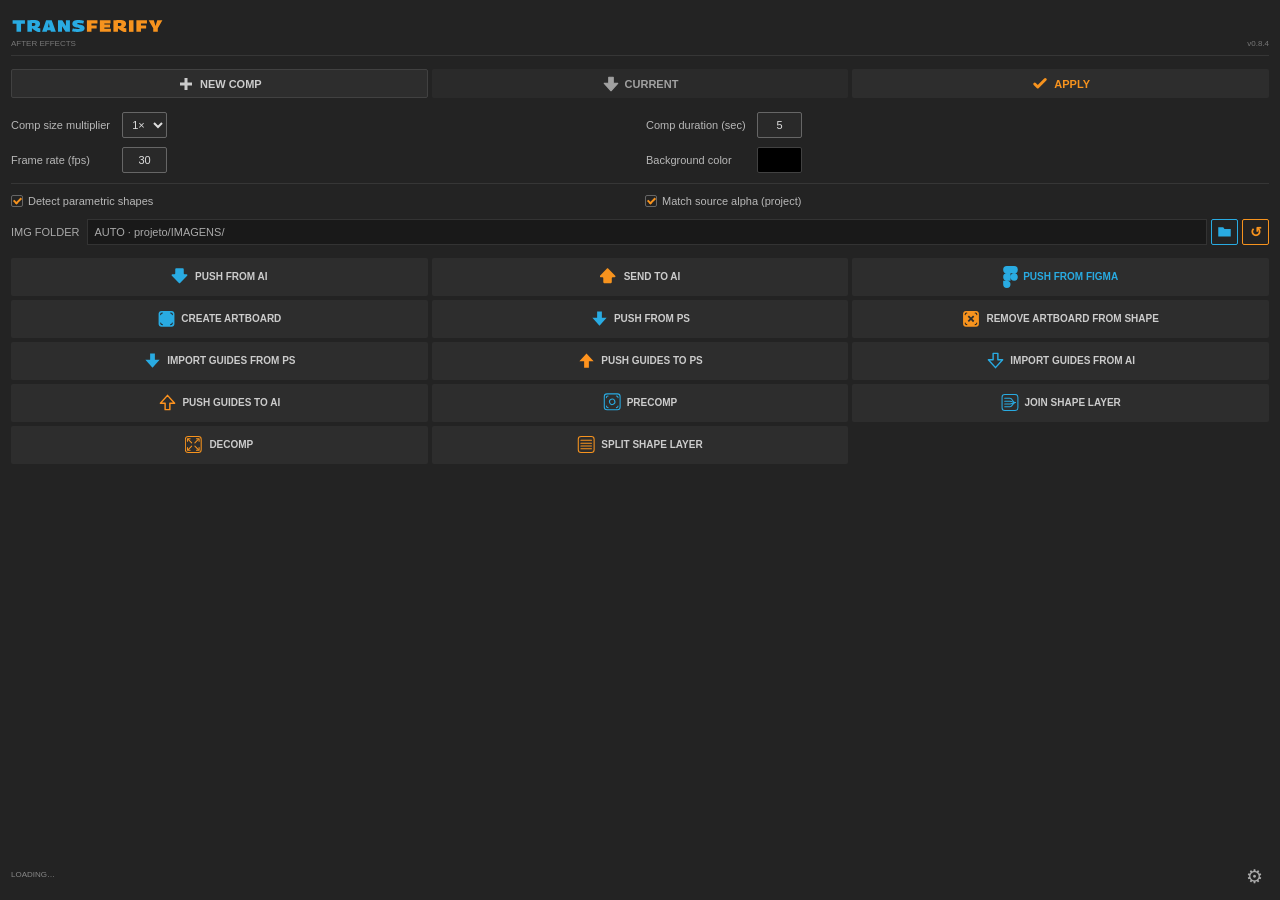
==== Transferify/index.html @ 195f4ab7 "Prepare Transferify 0.8.4 with settings, updater and gradient fix" ====
<!doctype html><html><head><meta charset="utf-8"><title>Transferify</title><link rel="stylesheet" href="style.css?v=071"><style>
.settings-menu{position:relative;display:flex;justify-content:flex-end;margin:5px 0}.settings-menu #settingsToggle{width:30px;font-size:19px;background:transparent;color:#aaa;border:0;cursor:pointer}.settings-menu #settingsMenu{position:absolute;right:0;bottom:30px;z-index:20;width:125px;padding:4px;background:#303030;border:1px solid #555;border-radius:4px}.settings-menu #settingsMenu[hidden]{display:none!important}.settings-menu #settingsMenu button{display:block;width:100%;height:28px;margin:0;text-align:left;background:#303030;color:#ddd;border:0;padding:5px 10px;font:12px Arial,sans-serif;cursor:pointer}.settings-menu #settingsMenu button:hover{background:#444}
</style></head><body><main id="app"><div class="ae-only" id="aePanel"><header><img class="logo" src="assets/logo.svg" alt="Transferify"><div class="hostline"><span id="hostLabel"></span><small>v0.8.4</small></div></header><div class="comp-modes"><button id="figmaNew" aria-label="New Comp"><svg class="mode-icon" viewBox="0 0 24 24" aria-hidden="true"><path d="M12 4v16M4 12h16" fill="none" stroke="currentColor" stroke-width="4"/></svg><strong>NEW COMP</strong></button><button id="figmaCurrent" aria-label="Current"><svg class="mode-icon" viewBox="0 0 24 24" aria-hidden="true"><path d="M9 3h6v8h6l-9 10-9-10h6z" fill="currentColor" stroke="currentColor" stroke-width="1.5" stroke-linejoin="round"/></svg><strong>CURRENT</strong></button><button id="applyComp" type="button"><svg class="apply-icon" viewBox="0 0 24 24" aria-hidden="true"><path d="M5 12l4 4L19 6" fill="none" stroke="currentColor" stroke-width="4" stroke-linecap="round" stroke-linejoin="round"/></svg><strong>APPLY</strong></button></div><div class="comp-settings-grid"><div class="setting-scale"><label>Comp size multiplier<select id="figmaScale" aria-label="Comp size multiplier"><option value="1">1×</option><option value="2">2×</option><option value="3">3×</option><option value="4">4×</option></select></label></div><div class="setting-duration"><label>Comp duration (sec) <input id="figmaDuration" type="number" min="0.1" max="10800" step="0.1" value="5" aria-label="Comp duration"></label></div><div class="setting-fps"><label>Frame rate (fps) <input id="figmaFps" type="number" min="1" max="120" step="0.001" value="30" aria-label="Frame rate"></label></div><div class="setting-background"><label for="compBackground">Background color</label><button id="compBackground" type="button" value="#000000" aria-label="Background color" title="Choose background color"><span class="color-swatch"></span></button></div></div><div class="checks"><label><input id="figmaParametric" type="checkbox" checked>Detect parametric shapes</label><label><input id="figmaMatchAlpha" type="checkbox" checked>Match source alpha (project)</label></div><div class="folderrow"><span class="folder-label">IMG FOLDER</span><div id="folderAe"></div><button id="chooseAe" aria-label="Choose image folder"><svg viewBox="0 0 24 24" aria-hidden="true"><path fill="currentColor" d="M2 5h8l2 3h10v12H2z"/></svg></button><button id="resetFolderAe" aria-label="Use automatic project IMAGENS folder" title="Voltar para IMAGENS automática do projeto">↺</button></div><section class="combined-actions"><div class="grid"><button id="pushFromAI" class="" aria-label="Push from AI"><img class="action-icon" src="assets/icon-down.svg" alt=""><strong class="plain-label">PUSH FROM AI</strong></button><button id="sendAI" class="" aria-label="Send to AI"><img class="action-icon" src="assets/icon-up.svg" alt=""><strong class="plain-label">SEND TO AI</strong></button><button id="pushFromFigma" aria-label="Push from Figma" title="Push selection from the open Figma plugin"><svg viewBox="0 0 38 57" aria-hidden="true"><path fill="#29abe2" d="M9.5 57A9.5 9.5 0 0 1 0 47.5V38h9.5a9.5 9.5 0 0 1 0 19ZM0 28.5A9.5 9.5 0 0 1 9.5 19H19v19H9.5A9.5 9.5 0 0 1 0 28.5ZM0 9.5A9.5 9.5 0 0 1 9.5 0H19v19H9.5A9.5 9.5 0 0 1 0 9.5ZM19 0h9.5a9.5 9.5 0 0 1 0 19H19V0Zm19 28.5a9.5 9.5 0 1 1-19 0 9.5 9.5 0 0 1 19 0Z"/></svg><strong>PUSH FROM FIGMA</strong></button><button id="createArtboard" class="" aria-label="Create artboard"><img class="action-icon" src="assets/icon-artboard.svg" alt=""><strong class="plain-label">CREATE ARTBOARD</strong></button><button id="pushFromPS" class="import" aria-label="PUSH FROM PS"><svg viewBox="0 0 24 24" aria-hidden="true"><path d="M9 3h6v8h6l-9 10-9-10h6z" fill="currentColor"/></svg><strong class="plain-label">PUSH FROM PS</strong></button><button id="removeArtboard" class="" aria-label="Remove artboard"><img class="action-icon" src="assets/icon-remove-artboard.svg" alt=""><strong class="plain-label">REMOVE ARTBOARD FROM SHAPE</strong></button><button id="importGuidesPS" class="import" aria-label="IMPORT GUIDES FROM PS"><svg viewBox="0 0 24 24" aria-hidden="true"><path d="M9 3h6v8h6l-9 10-9-10h6z" fill="currentColor"/></svg><strong class="plain-label">IMPORT GUIDES FROM PS</strong></button><button id="pushGuidesPS" class="push" aria-label="PUSH GUIDES TO PS"><svg viewBox="0 0 24 24" aria-hidden="true"><path d="M9 3h6v8h6l-9 10-9-10h6z" fill="currentColor"/></svg><strong class="plain-label">PUSH GUIDES TO PS</strong></button><button id="importGuides" class="import" aria-label="Import guides from AI"><svg viewBox="0 0 24 24" aria-hidden="true"><path d="M9 3h6v8h6l-9 10-9-10h6z" fill="none" stroke="currentColor" stroke-width="1.8" stroke-linejoin="round"/></svg><strong class="plain-label">IMPORT GUIDES FROM AI</strong></button><button id="pushGuidesAI" class="push" aria-label="Push guides to AI"><svg viewBox="0 0 24 24" aria-hidden="true"><path d="M9 3h6v8h6l-9 10-9-10h6z" fill="none" stroke="currentColor" stroke-width="1.8" stroke-linejoin="round"/></svg><strong class="plain-label">PUSH GUIDES TO AI</strong></button><button id="precomp" class="" aria-label="Precomp"><img class="action-icon" src="assets/icon-precomp.svg" alt=""><strong class="plain-label">PRECOMP</strong></button><button id="join" class="" aria-label="Join layers"><img class="action-icon" src="assets/icon-join.svg" alt=""><strong class="plain-label">JOIN SHAPE LAYER</strong></button><button id="decomp" class="" aria-label="Decomp"><img class="action-icon" src="assets/icon-decomp.svg" alt=""><strong class="plain-label">DECOMP</strong></button><button id="split" class="" aria-label="Split layers"><img class="action-icon" src="assets/icon-split.svg" alt=""><strong class="plain-label">SPLIT SHAPE LAYER</strong></button></div></section></div><div class="ai-only" id="aiPanel"><header><img class="logo" src="assets/logo.svg" alt="Transferify"><div class="hostline"><span>ILLUSTRATOR</span><small>v0.8.4</small></div></header><div class="ai-folder"><div hidden><div id="folder"></div><button id="choose"></button><button id="resetFolder"></button></div></div><section><h2 class="ai-section-title">AFTER EFFECTS</h2><div class="grid ai-transfer"><button id="pushFromAE" class="blue" aria-label="PUSH FROM AE"><svg viewBox="0 0 24 24" aria-hidden="true"><path d="M9 3h6v8h6l-9 10-9-10h6z" fill="currentColor" stroke="currentColor" stroke-width="1.5" stroke-linejoin="round"/></svg><span>PUSH FROM AE</span></button><button id="sendAE" class="orange" aria-label="SEND TO AE"><svg viewBox="0 0 24 24" aria-hidden="true"><path d="M9 3h6v8h6l-9 10-9-10h6z" fill="currentColor" stroke="currentColor" stroke-width="1.5" stroke-linejoin="round"/></svg><span>SEND TO AE</span></button><button id="importGuidesAI" class="blue" aria-label="IMPORT GUIDES FROM AE"><svg viewBox="0 0 24 24" aria-hidden="true"><path d="M9 3h6v8h6l-9 10-9-10h6z" fill="none" stroke="currentColor" stroke-width="1.5" stroke-linejoin="round"/></svg><span>IMPORT GUIDES FROM AE</span></button><button id="pushGuidesAE" class="orange" aria-label="PUSH GUIDES TO AE"><svg viewBox="0 0 24 24" aria-hidden="true"><path d="M9 3h6v8h6l-9 10-9-10h6z" fill="none" stroke="currentColor" stroke-width="1.5" stroke-linejoin="round"/></svg><span>PUSH GUIDES TO AE</span></button></div></section><section class="ai-composition"><h2 class="ai-section-title">COMPOSITION</h2><button id="createComp" class="orange" aria-label="Create comp from artboard"><svg viewBox="0 0 24 24" aria-hidden="true"><path d="M9 3h6v8h6l-9 10-9-10h6z" fill="currentColor" stroke="currentColor" stroke-width="1.5" stroke-linejoin="round"/></svg><span>CREATE COMP FROM ARTBOARD</span></button><p class="hint">Comp settings and image folder are defined in the Transferify panel in After Effects.</p></section></div><div hidden><span id="connectionState"></span><button id="figmaPause"></button><button id="figmaReconnect"></button><button id="toggleGuides"></button><button id="removeControls"></button></div><div id="progressWrap"><div id="progressBar"></div></div><div class="panel-footer"><div id="status" role="status">READY</div><div class="settings-menu"><button id="settingsToggle" type="button" aria-label="Settings" aria-expanded="false" title="Settings">⚙</button><div id="settingsMenu" hidden><button id="updatePlugin" type="button">Update</button><button id="reloadPanel" type="button">Reload</button></div></div></div></main><script src="lib/CSInterface.js?v=062"></script><script>
(function(){
  var cs=new CSInterface();
  function $(id){return document.getElementById(id);}
  function rawHost(){try{return String(cs.getHostEnvironment().appName||"").toLowerCase();}catch(e){return "";}}
  function host(){var h=rawHost();return (h.indexOf("illustrator")>=0||h==="ilst")?"ai":"ae";}
  function status(t){$("status").textContent=t;}
  function esc(s){return String(s).replace(/\\/g,"\\\\").replace(/"/g,'\\"');}
  var busy=false,hostReady=false;
  function setBusy(v,msg){
    busy=v;$("progressWrap").style.display=v?"block":"none";
    var bs=document.querySelectorAll("button");for(var i=0;i<bs.length;i++)bs[i].disabled=v;
    if(msg)status(msg);
  }
  function run(fn,args,cb){
    if(busy||!hostReady)return;
    var a=args||[],parts=[];
    for(var i=0;i<a.length;i++)parts.push('"'+esc(a[i])+'"');
    setBusy(true,"WORKING • "+fn);
    var freshHost=cs.getSystemPath(SystemPath.EXTENSION)+'/jsx/host.jsx';
    var reloadHost='$.evalFile(new File('+JSON.stringify(freshHost)+'));';
    cs.evalScript(reloadHost+"Transferify."+fn+"("+parts.join(",")+")",function(r){
      setBusy(false);status(r||"DONE");if(cb)cb(r);
    });
  }
  function runPS(fn,args){run(fn,args,function(message){if(message!=='PHOTOSHOP • request sent')return;setBusy(true,'WAITING FOR PHOTOSHOP…');var began=Date.now();function poll(){cs.evalScript('Transferify._lastPSResult?Transferify._plainJSON(Transferify._lastPSResult):"PENDING"',function(value){if(value==='PENDING'&&Date.now()-began<90000){setTimeout(poll,200);return;}setBusy(false);try{var result=JSON.parse(value);status(result.message);}catch(e){status('Photoshop did not finish in time. Check the destination before retrying.');}});}poll();});}
  function shadowScan(){return "true";}
  function customFolder(){return localStorage.getItem("transferify.qa.imageFolderMode")==="manual"?(localStorage.getItem("transferify.qa.imageFolder")||""):"";}
  function refreshFolder(){
    var f=customFolder();
    $("folder").textContent=$("folderAe").textContent=f||"AUTO · projeto/IMAGENS/";
    $("folder").title=$("folderAe").title=f||"Automático: IMAGENS do projeto. Dentro de AEP, usa a pasta IMAGENS ao lado de AEP. Clique na pasta para escolher outro destino.";
  }

  var h=host();
  document.body.className=h==="ai"?"host-ai":"host-ae";
  $("hostLabel").textContent=h==="ai"?"ILLUSTRATOR":"AFTER EFFECTS";

  $("chooseAe").onclick=$("choose").onclick=function(){
    run("chooseFolder",[],function(r){
      if(r&&r!=="CANCEL"&&r.indexOf("ERROR")!==0){
        localStorage.setItem("transferify.qa.imageFolderMode","manual");localStorage.setItem("transferify.qa.imageFolder",r);refreshFolder();syncOptions();
      }
    });
  };

  if($('pushFromPS'))$('pushFromPS').onclick=function(){runPS('pushFromPS',[customFolder()]);};
  if($('importGuidesPS'))$('importGuidesPS').onclick=function(){runPS('importGuidesFromPS',[]);};
  if($('pushGuidesPS'))$('pushGuidesPS').onclick=function(){runPS('pushGuidesToPS',[]);};
  if($("sendAE"))$("sendAE").onclick=function(){run("sendToAE",["",shadowScan()]);};
  if($("pushFromAE"))$("pushFromAE").onclick=function(){run("pushFromAE",[]);};
  if($("sendAI"))$("sendAI").onclick=function(){run("sendToAI",[]);};
  if($("pushFromAI"))$("pushFromAI").onclick=function(){run("pushFromAI",[customFolder(),shadowScan()]);};
  if($("createComp"))$("createComp").onclick=function(){run("createCompFromArtboard",[]);};
  if($("importGuidesAI"))$("importGuidesAI").onclick=function(){run("importGuidesFromAE",[]);};
  if($("pushGuidesAE"))$("pushGuidesAE").onclick=function(){run("pushGuidesToAE",[]);};
  if($("createArtboard"))$("createArtboard").onclick=function(){run("createArtboardFromComp",[]);};
  if($("importGuides"))$("importGuides").onclick=function(){run("importGuidesFromAI",[]);};
  if($("pushGuidesAI"))$("pushGuidesAI").onclick=function(){run("pushGuidesToAI",[]);};
  $('precomp').onclick=function(){run('precompSelected',[]);};
  $('toggleGuides').onclick=function(){run('toggleGuideLayers',[]);};
  $('removeControls').onclick=function(){run('removeGroupControls',[]);};
  if($("decomp"))$("decomp").onclick=function(){run("decomp",[]);};
  if($("split"))$("split").onclick=function(){run("splitLayers",[]);};
  if($("join"))$("join").onclick=function(){run("joinLayers",[]);};
  if($("removeArtboard"))$("removeArtboard").onclick=function(){run("removeArtboard",[]);};


  var figmaMode=localStorage.getItem('transferify.qa.figma.mode')||'new';
  function saveFigmaMode(mode){figmaMode=mode;localStorage.setItem('transferify.qa.figma.mode',mode);$('figmaNew').className=mode==='new'?'active':'';$('figmaCurrent').className=mode==='current'?'active':'';$('figmaFps').disabled=$('figmaDuration').disabled=false;}
  $('figmaNew').onclick=function(){saveFigmaMode('new');syncOptions();status('Next import → NEW COMP');};
  $('figmaCurrent').onclick=function(){saveFigmaMode('current');syncOptions();status('Next import → CURRENT COMP');};
  saveFigmaMode(figmaMode);

  var optionIds=['compBackground','figmaScale','figmaFps','figmaDuration','figmaParametric','figmaMatchAlpha'];
  optionIds.forEach(function(id){var e=$(id),saved=localStorage.getItem('transferify.qa.'+id);if(saved!==null){if(e.type==='checkbox')e.checked=saved==='true';else e.value=saved;}e.onchange=function(){localStorage.setItem('transferify.qa.'+id,e.type==='checkbox'?String(e.checked):e.value);syncOptions();};});
  $('resetFolderAe').onclick=$('resetFolder').onclick=function(){localStorage.setItem('transferify.qa.imageFolderMode','auto');localStorage.removeItem('transferify.qa.imageFolder');refreshFolder();syncOptions();};
  function figmaOptions(){var hex=$('compBackground').value;return {background:[parseInt(hex.substr(1,2),16)/255,parseInt(hex.substr(3,2),16)/255,parseInt(hex.substr(5,2),16)/255],mode:figmaMode,multiplier:Number($('figmaScale').value),fps:Number($('figmaFps').value),duration:Number($('figmaDuration').value),parametric:$('figmaParametric').checked,precompGroups:false};}
  function syncOptions(cb){if(h!=='ae'){if(cb)cb();return;}var o=figmaOptions();o.imageFolder=customFolder();o.matchFigmaAlpha=$('figmaMatchAlpha').checked;cs.evalScript('Transferify.setImportOptions('+JSON.stringify(JSON.stringify(o))+')',function(r){if(r&&r.indexOf('ERROR')===0)status(r);if(cb)cb(r);});}
  function paintBackground(){var value=$('compBackground').value||'#000000';$('compBackground').style.backgroundColor=value;}
  paintBackground();
  $('compBackground').onclick=function(){var button=this,old=button.value||'#000000';run('chooseBackgroundColor',[old],function(result){if(/^#[0-9a-fA-F]{6}$/.test(result||'')){button.value=result;localStorage.setItem('transferify.qa.compBackground',result);paintBackground();syncOptions();}});};
  $('pushFromFigma').onclick=function(){if(!figmaServer){status('Open the Figma plugin and wait for the connection.');return;}var result=figmaServer.requestPull(figmaMode);status(result.message);};
  $('applyComp').onclick=function(){var o=figmaOptions();run('applyCompSettings',[JSON.stringify(o)]);};
  var figmaServer=null;
  function startReceiver(){
    if(figmaServer)return;
    try{var nodeRequire=typeof require==='function'?require:window.cep_node.require,root=cs.getSystemPath(SystemPath.EXTENSION),bridgePath=root+'/js/figma-bridge.js';if(nodeRequire.cache&&nodeRequire.resolve){delete nodeRequire.cache[nodeRequire.resolve(bridgePath)];delete nodeRequire.cache[nodeRequire.resolve(root+'/js/figma-normalize.js')];}var bridge=nodeRequire(bridgePath);
      function loadNative(script,callback){cs.evalScript('$.evalFile(new File('+JSON.stringify(root+'/jsx/host.jsx')+'));'+script,callback);}
      function waitNativeResult(key,callback){var start=Date.now();function poll(){cs.evalScript('Transferify.'+key+'?Transferify._plainJSON(Transferify.'+key+'):"PENDING"',function(value){if(value==='PENDING'&&Date.now()-start<90000){setTimeout(poll,200);return;}try{callback(JSON.parse(value));}catch(e){callback({ok:false,message:'Destination timed out. Check the destination before retrying.'});}});}poll();}
      figmaServer=bridge.start({assetDir:root+'/assets',update:updateTransferify,exportIllustrator:function(done){setBusy(true,'EXPORTING FROM ILLUSTRATOR…');loadNative('Transferify.requestAISVG()',function(result){if(result!=='PENDING'){setBusy(false);return done({ok:false,message:result});}waitNativeResult('_lastAISVGResult',function(result){setBusy(false);status(result.ok?'ILLUSTRATOR → FIGMA • selection exported':result.message||'Illustrator export failed');done(result);});});},activate:function(done){cs.evalScript('(function(){try{BridgeTalk.bringToFront(BridgeTalk.appName);return "OK";}catch(e){return "ERROR: "+String(e);}})()',function(r){done(r==='OK'?null:r||'After did not respond');});},isBusy:function(){return busy;},importer:function(data,done){
        if(data.protocol==='transferify-figma-svg'){setBusy(true,'SENDING TO ILLUSTRATOR…');loadNative('Transferify.sendFigmaSVGToAI('+JSON.stringify(JSON.stringify(data))+')',function(result){if(result!=='PENDING'){setBusy(false);return done({ok:false,message:result});}waitNativeResult('_lastFigmaAIResult',function(result){setBusy(false);status(result.message);done(result);});});return;}
        var requestedMode=data.compMode,precompGroups=data.precompGroups===true;data.importOptions=figmaOptions();data.importOptions.precompGroups=precompGroups;if(requestedMode==='new'||requestedMode==='current')data.importOptions.mode=requestedMode;data.matchFigmaAlpha=$('figmaMatchAlpha').checked;setBusy(true,'IMPORTING FROM FIGMA…');
        var fs=nodeRequire('fs'),path=nodeRequire('path'),os=nodeRequire('os'),tempDir=null;
        function finish(result){setBusy(false);if(tempDir)try{fs.rmSync(tempDir,{recursive:true,force:true});}catch(ignore){}status(result.message+(result.warnings&&result.warnings.length?' • '+result.warnings.join(' | '):''));done(result);}
        try{
          tempDir=fs.mkdtempSync(path.join(os.tmpdir(),'transferify-command-'));
          var payloadFile=path.join(tempDir,'payload.hex'),raw=JSON.stringify(data),chunks=[];
          for(var offset=0;offset<raw.length;offset+=8192){var hex='';for(var i=offset;i<Math.min(offset+8192,raw.length);i++)hex+=('0000'+raw.charCodeAt(i).toString(16)).slice(-4);chunks.push(hex);}
          fs.writeFileSync(payloadFile,chunks.join(''),'ascii');
          var command='(function(){var stage="load-host";try{$.evalFile(new File('+JSON.stringify(root+'/jsx/host.jsx')+'));stage="read-package";var f=new File('+JSON.stringify(payloadFile)+');f.encoding="BINARY";if(!f.open("r"))throw Error("Cannot read transfer package");var raw;try{raw=f.read();}finally{f.close();}stage="decode-package";var data=Transferify._decodePayload(raw);stage="import";var result=Transferify.receiveFigma(data,'+JSON.stringify(customFolder())+');return result||"TRANSFERIFY_EMPTY_RESULT";}catch(e){return "TRANSFERIFY_HOST_ERROR ["+stage+"]: "+String(e)+" | line "+e.line;}})()';
          command=command.replace(/\u2028/g,'\\u2028').replace(/\u2029/g,'\\u2029');
          cs.evalScript(command,function(value){var result;try{result=JSON.parse(value);if(!result||typeof result.ok!=='boolean')throw Error('Invalid response');}catch(e){result={ok:false,message:value&&String(value)!=='undefined'?String(value):'O After retornou uma resposta vazia ao importar. Confira se criou camadas antes de reenviar.'};}finish(result);var compId=result.destinationCompId||result.createdCompId;if(result.ok&&typeof compId==='number'&&compId>0&&Math.floor(compId)===compId){
            cs.evalScript('(function(){try{var c=app.project.itemByID('+compId+');if(!(c instanceof CompItem))return "Composition not found";c.openInViewer();return "OPENED";}catch(e){return String(e);}})()',function(opened){if(opened!=='OPENED')status(result.message+' • Composição importada, mas não foi possível abrir o painel: '+String(opened||'sem resposta'));});
          }});
        }catch(e){finish({ok:false,message:'Falha ao preparar envio ao After: '+String(e.message||e)});}

      }},function(error){if(error){figmaServer=null;$('connectionState').textContent='Connection: '+error.message;status('Connection: '+error.message);return;}$('connectionState').textContent='Automatic connection active · Figma and Illustrator settings shared.';$('figmaPause').textContent='Pause receiver';status('READY · FIGMA CONNECTED');});
    }catch(e){figmaServer=null;status('Connection: '+e.message);}
  }
  $('figmaReconnect').onclick=function(){if(figmaServer){var old=figmaServer;figmaServer=null;old.close(startReceiver);}else startReceiver();};
  $('figmaPause').onclick=function(){if(figmaServer){figmaServer.close();figmaServer=null;$('connectionState').textContent='Receiver paused';$('figmaPause').textContent='Resume receiver';}else startReceiver();};
  window.addEventListener('beforeunload',function(){if(figmaServer)figmaServer.close();});
  $('settingsToggle').onclick=function(){var menu=$('settingsMenu');menu.hidden=!menu.hidden;this.setAttribute('aria-expanded',String(!menu.hidden));};
  function updateTransferify(done){
    if(busy){if(done)done({ok:false,message:'Transferify ocupado. Aguarde a transferência terminar.'});return;}
    setBusy(true,'CHECKING FOR UPDATES…');
    try{var nr=typeof require==='function'?require:window.cep_node.require,root=cs.getSystemPath(SystemPath.EXTENSION);nr(root+'/js/updater.js').run(root,'0.8.4').then(function(result){setBusy(false);status(result.message);if(done)done(result);},function(error){var result={ok:false,message:String(error.message||error)};setBusy(false);status(result.message);if(done)done(result);});}catch(error){var result={ok:false,message:String(error.message||error)};setBusy(false);status(result.message);if(done)done(result);}
  }
  $('updatePlugin').onclick=function(){$('settingsMenu').hidden=true;$('settingsToggle').setAttribute('aria-expanded','false');updateTransferify();};
  $('reloadPanel').onclick=function(){
    if(busy){status('Wait for the current transfer to finish before reloading.');return;}
    this.disabled=true;
    var reloaded=false;
    function reload(){if(reloaded)return;reloaded=true;window.location.reload(true);}
    // A persistent Figma HTTP connection must not block the panel refresh.
    if(figmaServer){
      var server=figmaServer;figmaServer=null;
      setTimeout(reload,750);
      try{server.close(reload);if(server.closeAllConnections)server.closeAllConnections();}catch(e){reload();}
    }else reload();
  };
  refreshFolder();status('LOADING…');
  var hostFile=cs.getSystemPath(SystemPath.EXTENSION)+'/jsx/host.jsx';
  cs.evalScript('(function(){try{$.evalFile(new File('+JSON.stringify(hostFile)+'));return "HOST_READY";}catch(e){return "ERROR: "+String(e);}})()',function(result){
    if(!result||result==='EvalScript error.'||String(result).indexOf('ERROR')===0){status(result||'ERROR: Host script did not load');return;}
    hostReady=true;status('READY');if(h==='ae')syncOptions(function(){startReceiver();});
  });
})();
</script></body></html>
---- Transferify/style.css ----
*{box-sizing:border-box}html{overflow-x:hidden}html,body{margin:0;background:#232323;color:#ccc;font:11px Arial,sans-serif}#app{padding:16px 11px 8px;min-width:0}.ae-only,.ai-only{display:none}.host-ae .ae-only,.host-ai .ai-only{display:block}header{padding-bottom:7px;border-bottom:1px solid #363636}.logo{display:block;width:154px;height:18px}.hostline{display:flex;justify-content:space-between;color:#777;font-size:8px;margin-top:5px}.hostline small{font-size:8px}.comp-modes{display:flex;justify-content:center;gap:4px;margin:13px 0 14px}.comp-modes button{width:103px;background:#29abe2;color:#ccc}.comp-modes #figmaCurrent{background:#f7931e}.comp-modes .active{box-shadow:none}button{min-width:0;height:25px;border:0;border-radius:2px;background:#2d2d2d;color:#ccc;font:10px Arial,sans-serif;cursor:pointer;padding:3px 6px}button:hover{filter:brightness(1.18)}button:focus-visible{outline:1px solid #ccc;outline-offset:1px}button:disabled{opacity:.45;cursor:default}.settings{display:flex;flex-wrap:wrap;justify-content:space-between;gap:8px 12px;margin-bottom:10px}.settings label{display:flex;align-items:center;gap:7px;white-space:nowrap;color:#888;font-size:11px}.settings small{font-size:8px}select,input[type=number]{width:42px;height:23px;background:#292929;color:#999;border:1px solid #555;border-radius:2px;text-align:center;font:8px Arial,sans-serif;padding:3px}input[type=number]{appearance:textfield}input::-webkit-inner-spin-button{appearance:none}.label{font-size:11px;color:#888;margin:0 0 5px}.folderrow{display:flex;gap:4px;min-width:0}.folderrow>div{flex:1;min-width:0;height:26px;background:#191919;border:1px solid #333;color:#888;padding:6px;font-size:11px;white-space:nowrap;overflow:hidden;text-overflow:ellipsis}.folderrow button{flex:0 0 27px;height:26px;border:1px solid #3a3a3a;color:#888}.checks{display:grid;grid-template-columns:1fr 1fr;gap:8px 12px;margin-top:17px}.checks label{display:flex;align-items:center;gap:6px;color:#888;font-size:8px;line-height:1.35}.checks input{flex:0 0 12px;width:12px;height:12px;margin:0;accent-color:#b7b7b7}.hint{font-size:8px;color:#888;line-height:1.5;margin:9px 0 19px}section{border-top:1px solid #363636;margin-top:13px;padding-top:9px}h2{margin:0 0 8px;font-size:12px;height:13px}h2 img{height:13px;width:auto;display:block}.grid{display:grid;grid-template-columns:minmax(0,1fr) minmax(0,1fr);gap:4px}.grid button{display:flex;align-items:center;justify-content:center;gap:4px;height:25px;white-space:normal;line-height:1.15}.grid img,.grid svg{flex:0 0 18px;width:18px;height:18px}.import svg{color:#29abe2}.push svg{color:#ff931e;transform:rotate(180deg)}#status{margin-top:16px;font-size:8px;color:#888;line-height:1.4;overflow-wrap:anywhere}#progressWrap{display:none;height:2px;margin-top:8px;background:#191919;overflow:hidden}#progressBar{height:100%;width:35%;background:#29abe2;animation:progress 1s linear infinite}@keyframes progress{from{transform:translateX(-100%)}to{transform:translateX(400%)}}.host-ai .label{margin-top:12px}.host-ai .check{display:flex;margin-top:12px}[hidden]{display:none!important}@media(max-width:390px){.settings{justify-content:flex-start}.settings label{font-size:10px}.checks{grid-template-columns:1fr}.grid button{font-size:9px;min-height:29px;height:auto;padding:5px 4px}.hint{margin-bottom:14px}}@media(max-width:240px){#app{padding:10px 7px}.grid button{font-size:8px;gap:2px}.grid img,.grid svg{width:14px;height:14px;flex-basis:14px}.comp-modes button{width:auto;flex:1}}/* Fill the host panel; keep minimum usable sizes and scroll only on actual overflow. */
html,body{min-height:100%;height:100%}#app{min-height:100vh;display:flex;flex-direction:column}.host-ae #aePanel{display:flex;flex:1;flex-direction:column}#aePanel header,#aePanel .comp-modes,#aePanel .settings,#aePanel .label,#aePanel .folderrow,#aePanel .checks,#aePanel .hint{flex-shrink:0}#aePanel section{display:flex;flex-direction:column;flex:3 0 auto}#aePanel section:last-child{flex-grow:2}#aePanel section .grid{flex:1;grid-auto-rows:minmax(25px,1fr)}#aePanel .grid button{height:100%;min-height:25px}#status{flex-shrink:0;margin-top:10px}@media(max-width:420px){#aePanel .grid{grid-template-columns:minmax(0,1fr)}#aePanel .grid button:nth-child(1){order:1}#aePanel .grid button:nth-child(3){order:2}#aePanel .grid button:nth-child(5){order:3}#aePanel .grid button:nth-child(2){order:4}#aePanel .grid button:nth-child(4){order:5}#aePanel .grid button:nth-child(6){order:6}#aePanel .grid button{min-height:27px;font-size:10px}#aePanel section .grid{grid-auto-rows:minmax(27px,1fr)}}

/* CEP / Chromium scrollbar matches the panel palette. */
::-webkit-scrollbar{width:10px;height:10px;background:#191919}::-webkit-scrollbar-track{background:#191919}::-webkit-scrollbar-thumb{background:#f7931e;border:2px solid #191919;border-radius:6px;min-height:24px}::-webkit-scrollbar-thumb:hover{background:#ffab42}::-webkit-scrollbar-corner{background:#191919}

/* Original outlined labels from the supplied design, with unchanged proportions. */
#app button .button-lettering{display:block;width:auto;height:25px;max-width:100%;flex:0 1 auto;object-fit:contain}#app .comp-modes button{padding:0;display:flex;align-items:center;justify-content:center}#app .grid button{padding:0 4px}#app .grid button.import,#app .grid button.push{gap:0}

.panel-footer{display:flex;align-items:center;justify-content:space-between;gap:8px;margin-top:10px;flex-shrink:0}.panel-footer #status{margin:0;min-width:0;flex:1}#reloadPanel{flex-shrink:0;height:22px;padding:3px 8px;font:9px Arial,sans-serif;color:#999;background:#2d2d2d}

/* Illustrator host: same responsive palette, without changing the After layout. */
.host-ai #aiPanel{display:flex;flex:1;flex-direction:column}.ai-folder{margin-top:20px;flex-shrink:0}.ai-shadow{display:flex;align-items:center;gap:6px;margin:13px 0 5px;color:#888;font-size:8px;line-height:1.4}.ai-shadow input{margin:0;width:12px;height:12px;accent-color:#b7b7b7}.host-ai .ai-folder .label{margin-top:0}.ai-section-title{font:900 12px Arial,sans-serif;letter-spacing:.4px;color:#ccc}.host-ai #aiPanel section{display:flex;flex-direction:column;flex:2 0 auto;margin-top:19px}.host-ai #aiPanel .ai-composition{flex:1 0 auto}.host-ai #aiPanel .grid{flex:1;grid-auto-rows:minmax(29px,1fr)}.host-ai #aiPanel .grid button{height:100%;min-height:29px}.host-ai #aiPanel button svg{width:18px;height:18px;flex:0 0 18px}.host-ai #aiPanel .blue svg{color:#29abe2}.host-ai #aiPanel .orange svg{color:#f7931e;transform:rotate(180deg)}.host-ai #aiPanel button span{font:10px Arial,sans-serif;line-height:1.2}.host-ai #createComp{display:flex;align-items:center;justify-content:center;gap:5px;width:100%;min-height:29px;height:auto;flex:1}.host-ai .ai-composition .hint{margin:9px 0 0}@media(max-width:360px){.host-ai #aiPanel .grid{grid-template-columns:minmax(0,1fr)}.host-ai #aiPanel .grid button:nth-child(1){order:1}.host-ai #aiPanel .grid button:nth-child(3){order:2}.host-ai #aiPanel .grid button:nth-child(2){order:3}.host-ai #aiPanel .grid button:nth-child(4){order:4}}@media(max-width:240px){.host-ai #aiPanel button span{font-size:9px}}

/* Readable configuration labels and values, including narrow panels. */
#aePanel .settings{gap:10px 16px}#aePanel .settings label{font-size:12px;line-height:1.4;gap:7px;color:#b8b8b8}#aePanel .settings small{font-size:11px;color:#aaa}#aePanel .settings select,#aePanel .settings input[type=number]{font-size:12px;height:28px;width:52px;color:#ddd;padding:4px}#aePanel .label{font-size:12px;color:#aaa}#aePanel .folderrow>div{font-size:12px;color:#aaa}#aePanel .checks label{font-size:10px;color:#aaa}#aePanel .hint{font-size:10px;color:#999}

/* Compact settings in a single row, aligned fields when stacked. */
#aePanel .settings{display:grid;grid-template-columns:auto auto auto;justify-content:space-between;gap:9px 12px}#aePanel .settings label{font-size:11px;gap:5px;color:#b8b8b8;display:grid;grid-template-columns:auto 45px auto;align-items:center}#aePanel .settings small{font-size:10px}#aePanel .settings select,#aePanel .settings input[type=number]{font-size:11px;width:45px;height:26px;border:1px solid #f7931e;background:#292929;color:#ddd}#aePanel .label,#aePanel .folderrow>div{font-size:11px}#aePanel .checks label,#aePanel .hint{font-size:9px}#chooseAe{border:1px solid #29abe2;background:#232323;color:#29abe2;display:flex;align-items:center;justify-content:center;padding:0}#chooseAe svg{width:15px;height:15px;display:block}#resetFolderAe{border:1px solid #f7931e;background:#232323;color:#f7931e;font:bold 14px Arial,sans-serif;padding:0}@media(max-width:479px){#aePanel .settings{grid-template-columns:minmax(0,1fr);justify-content:initial}#aePanel .settings label{grid-template-columns:125px 45px auto;justify-content:start;gap:7px}}@media(max-width:240px){#aePanel .settings label{grid-template-columns:112px 45px auto;font-size:10px;gap:5px}}

#app .comp-modes button{display:flex;align-items:center;justify-content:center;gap:5px;font:700 11px Arial,sans-serif;padding:0 7px}#app .comp-modes button strong{font-weight:700}#app .comp-modes .comp-symbol{font:900 16px Arial,sans-serif;line-height:1}

#app .comp-modes button{border:1pt solid transparent}#app .comp-modes button.active{border-color:#ccc;box-shadow:none}

#app .comp-modes button{opacity:.75}#app .comp-modes button.active{opacity:1}#app .comp-modes button:disabled{opacity:.45}

.comp-apply-row{display:flex;align-items:center;gap:8px;margin:3px 0 12px;flex-shrink:0;color:#b8b8b8;font-size:11px}#compBackground{width:42px;height:26px;padding:2px;border:1px solid #f7931e;background:#232323;cursor:pointer}#applyComp{margin-left:auto;padding:4px 16px;background:#f7931e;color:#ccc;font-weight:700}.comp-apply-row input::-webkit-color-swatch-wrapper{padding:0}.comp-apply-row input::-webkit-color-swatch{border:0}

#app #aePanel .grid button{display:grid;grid-template-columns:18px minmax(0,140px);justify-content:center;align-items:center;gap:5px;padding:0 8px}#app #aePanel .grid button .action-icon,#app #aePanel .grid button>svg{width:18px;height:18px}#app #aePanel .grid button .action-text{width:140px;height:25px;max-width:100%;object-fit:contain;object-position:left center}@media(max-width:260px){#app #aePanel .grid button{grid-template-columns:18px minmax(0,140px)}}


/* Larger After action icons and lettering, keeping consistent icon columns. */
#app #aePanel .grid button{grid-template-columns:22px minmax(0,162px);gap:6px;min-height:32px}#app #aePanel section .grid{grid-auto-rows:minmax(32px,1fr)}#app #aePanel .grid button .action-icon,#app #aePanel .grid button>svg{width:22px;height:22px}#app #aePanel .grid button .action-text{width:162px;height:29px;max-width:100%}

/* Two aligned settings rows; Apply spans their full height. */
.comp-settings-grid{display:grid;grid-template-columns:minmax(0,1fr) minmax(0,1fr) 64px;grid-template-areas:"scale duration apply" "fps background apply";gap:9px 12px;margin:0 0 12px;flex-shrink:0}.setting-scale{grid-area:scale}.setting-duration{grid-area:duration}.setting-fps{grid-area:fps}.setting-background{grid-area:background}.comp-settings-grid>div{display:flex;align-items:center;min-width:0;gap:5px}.comp-settings-grid label{display:flex;align-items:center;gap:5px;width:100%;font-size:11px;color:#b8b8b8;white-space:nowrap}.comp-settings-grid label>input,.comp-settings-grid label>select{margin-left:auto;flex:0 0 45px}.comp-settings-grid label>small{font-size:10px;color:#aaa;min-width:14px}.comp-settings-grid select,.comp-settings-grid input[type=number]{font-size:11px;width:45px;height:26px;border:1px solid #f7931e;background:#292929;color:#ddd;padding:4px}.comp-settings-grid .setting-scale label:after{content:"";width:14px;flex:0 0 14px}.comp-settings-grid .setting-background>label{width:auto;flex:1}.comp-settings-grid #compBackground{width:45px;flex:0 0 45px;margin-right:19px}.comp-settings-grid #applyComp{grid-area:apply;height:100%;min-height:61px;width:64px;padding:4px 6px;margin:0;background:#f7931e;font-weight:700}@media(max-width:450px){.comp-settings-grid{grid-template-columns:minmax(0,1fr) 64px;grid-template-areas:"scale apply" "fps apply" "duration apply" "background apply"}.comp-settings-grid>div label{width:100%}.comp-settings-grid .setting-background>label{width:auto}.comp-settings-grid #applyComp{min-height:61px}}

@media(max-width:450px){.comp-settings-grid{grid-template-columns:minmax(0,1fr);grid-template-areas:"scale" "fps" "duration" "background" "apply"}.comp-settings-grid #applyComp{width:100%;height:28px;min-height:28px;margin:2px 0 0}}

/* Keep each field close to its label; draw only the chosen background color. */
.comp-settings-grid{column-gap:9px}.comp-settings-grid label{gap:5px}.comp-settings-grid label>input,.comp-settings-grid label>select{margin-left:0}.comp-settings-grid .setting-scale label:after{display:none}.comp-settings-grid .setting-background>label{flex:0 0 auto}.comp-settings-grid #compBackground{margin-right:0;padding:0;border:0;background:transparent;appearance:none;-webkit-appearance:none;cursor:pointer}.comp-settings-grid #compBackground::-webkit-color-swatch-wrapper{padding:0}.comp-settings-grid #compBackground::-webkit-color-swatch{border:0;border-radius:0}.comp-settings-grid #compBackground::-moz-color-swatch{border:0}@media(max-width:450px){.comp-settings-grid>div{display:grid;grid-template-columns:125px minmax(0,1fr);gap:7px}.comp-settings-grid>div:not(.setting-background){display:block}.comp-settings-grid>div:not(.setting-background)>label{display:grid;grid-template-columns:125px 45px auto;justify-content:start;gap:7px}.comp-settings-grid .setting-background>label{display:block;width:auto}.comp-settings-grid #compBackground{margin:0}}

/* Fixed label column keeps every control at the same x position. */
@media(max-width:450px){#app #aePanel .comp-settings-grid>div{display:block;width:100%;min-width:0}#app #aePanel .comp-settings-grid>div:not(.setting-background)>label{display:grid;width:max-content;max-width:100%;grid-template-columns:114px 45px auto;justify-content:start;justify-items:start;align-items:center;column-gap:7px}#app #aePanel .comp-settings-grid label>input,#app #aePanel .comp-settings-grid label>select{margin:0;width:45px;min-width:45px;justify-self:start}#app #aePanel .comp-settings-grid>.setting-background{display:grid;grid-template-columns:114px 45px;justify-content:start;justify-items:start;align-items:center;column-gap:7px}#app #aePanel .comp-settings-grid .setting-background>label{display:block;width:auto;margin:0}#app #aePanel .comp-settings-grid #compBackground{width:45px;margin:0;justify-self:start}}

/* Center the visible icon + label group, rather than padded SVG canvases. */
#app #aePanel .grid button{display:flex;align-items:center;justify-content:center;gap:6px}#app #aePanel .grid button .action-icon,#app #aePanel .grid button>svg{flex:0 0 22px;width:22px;height:22px}#app #aePanel .grid button .action-text{flex:0 1 auto;width:auto;height:29px;max-width:calc(100% - 30px);object-fit:contain;object-position:center}.host-ai #aiPanel section{border-top:0}.host-ai #aiPanel .ai-section-title{color:#29abe2}.host-ai #aiPanel .ai-folder{display:none}

/* Consistent field columns and a native color picker button. */
#app #aePanel .comp-settings-grid{grid-template-columns:minmax(0,1fr) minmax(0,1fr) 90px;column-gap:12px}#app #aePanel .comp-settings-grid>div{display:block;min-width:0}#app #aePanel .comp-settings-grid>div:not(.setting-background)>label{display:grid;grid-template-columns:105px 45px auto;gap:6px;align-items:center;justify-content:start;width:max-content;max-width:100%}#app #aePanel .comp-settings-grid>.setting-background{display:grid;grid-template-columns:105px 45px;gap:6px;align-items:center;justify-content:start}#app #aePanel .comp-settings-grid label>input,#app #aePanel .comp-settings-grid label>select{margin:0;justify-self:start}#app #aePanel .comp-settings-grid .setting-scale label:after{display:none}#app #aePanel .comp-settings-grid select,#app #aePanel .comp-settings-grid input[type=number],#app #aePanel .comp-settings-grid #compBackground{width:45px;min-width:45px;height:26px;margin:0;border:1px solid #666;border-radius:2px;box-shadow:none}#app #aePanel .comp-settings-grid #compBackground{display:block;padding:0;cursor:pointer;background:#000}#compBackground .color-swatch{display:none}#app #aePanel .comp-settings-grid #applyComp{width:90px;min-height:61px;height:100%;font-weight:700}@media(max-width:499px){#app #aePanel .comp-settings-grid{grid-template-columns:minmax(0,1fr);grid-template-areas:"scale" "fps" "duration" "background" "apply"}#app #aePanel .comp-settings-grid #applyComp{width:100%;height:29px;min-height:29px;margin-top:2px}}

#app #aePanel .grid button .plain-label{font:400 12px Arial,sans-serif;color:#ccc}

#app #aePanel .grid .action-text{filter:none}#app #aePanel .grid .plain-label{font-weight:700}

#app .comp-modes #pushFromFigma{width:29px;min-width:29px;flex:0 0 29px;padding:4px;background:#2d2d2d;border:0;opacity:1}#pushFromFigma svg{width:14px;height:21px}#app .comp-modes{flex-wrap:wrap}

/* Compact Illustrator section spacing while preserving responsive button sizes. */
.host-ai #app{padding-top:12px;padding-bottom:6px}
.host-ai #aiPanel section{margin-top:10px;padding-top:4px}
.host-ai #aiPanel .ai-section-title{margin-bottom:6px}
.host-ai .ai-composition .hint{margin-top:6px}
.host-ai .panel-footer{margin-top:6px}

/* Figma action beside New Comp, matching the Illustrator action palette. */
#app .comp-modes #pushFromFigma{width:auto;min-width:0;flex:0 0 auto;padding:0 8px;gap:6px;background:#2d2d2d;color:#ccc;font:700 11px Arial,sans-serif;opacity:1}
#app .comp-modes #pushFromFigma svg{flex:0 0 12px;width:12px;height:18px}

/* Four composition actions: two columns, stacking when the panel is narrow. */
#app #aePanel .comp-modes{display:grid;grid-template-columns:repeat(2,minmax(0,1fr));gap:4px;width:100%;max-width:400px;margin-left:auto;margin-right:auto}
#app #aePanel .comp-modes button,#app #aePanel .comp-modes #pushFromFigma{width:100%;min-width:0;height:29px;margin:0;justify-content:center}
#app #aePanel .comp-modes #applyComp{background:#f7931e;color:#ccc;opacity:1;border-color:transparent;padding:0 8px}
#app #aePanel .comp-settings-grid{grid-template-columns:repeat(2,minmax(0,1fr));grid-template-areas:"scale duration" "fps background"}
@media(max-width:499px){#app #aePanel .comp-settings-grid{grid-template-columns:minmax(0,1fr);grid-template-areas:"scale" "fps" "duration" "background"}}
@media(max-width:300px){#app #aePanel .comp-modes{grid-template-columns:minmax(0,1fr)}}

/* Neutral composition mode buttons, with strong, readable symbols. */
#app #aePanel .comp-modes #figmaNew,#app #aePanel .comp-modes #figmaCurrent{background:#2d2d2d;color:#ccc}
#app #aePanel .comp-modes .mode-icon{width:18px;height:18px;flex:0 0 18px;color:#ccc}

/* One continuous action block, with no section headings or divider. */
#app #aePanel .combined-actions{border-top:0;padding-top:0}

/* Subtle selected mode outline and image destination below import options. */
#app .comp-modes button.active{border-color:#414141}
#app #aePanel .checks{margin-bottom:10px}
#app #aePanel .checks+.label{margin-top:0}

#app #aePanel .comp-settings-grid #compBackground{border:1px solid #414141}

/* Blue Figma action and an angular Apply confirmation mark. */
#app #aePanel .comp-modes #pushFromFigma{background:#29abe2;color:#ccc}
#app #aePanel .comp-modes #pushFromFigma svg path{fill:#ccc}
#app #aePanel .comp-modes #applyComp .apply-icon{width:18px;height:18px;flex:0 0 18px}

#app #aePanel .comp-modes #pushFromFigma,#app #aePanel .comp-modes #applyComp{color:#fff}
#app #aePanel .comp-modes #pushFromFigma svg path{fill:#fff}

/* Import option checkboxes follow the panel palette. */
#app #aePanel .checks input[type=checkbox]{appearance:none;-webkit-appearance:none;position:relative;display:inline-block;flex:0 0 12px;width:12px;height:12px;margin:0;border:1px solid #666;border-radius:2px;background:#232323;cursor:pointer;vertical-align:middle}
#app #aePanel .checks input[type=checkbox]:checked:after{content:"";position:absolute;left:3px;top:0px;width:3px;height:6px;border:solid #f7931e;border-width:0 2px 2px 0;transform:rotate(45deg)}
#app #aePanel .checks input[type=checkbox]:focus-visible{outline:1px solid #999;outline-offset:2px}

/* Inline image destination label, flexible path and two trailing controls. */
#app #aePanel .folderrow{align-items:center}
#app #aePanel .folderrow .folder-label{flex:0 0 auto;white-space:nowrap;font:11px Arial,sans-serif;color:#aaa;margin-right:4px}
#app #aePanel .folderrow>div{flex:1 1 0;min-width:0}

/* Top actions use the same available width and column breakpoint as the lower block. */
#app #aePanel .comp-modes{max-width:none;width:100%;grid-template-columns:repeat(2,minmax(0,1fr))}
@media(max-width:420px){#app #aePanel .comp-modes{grid-template-columns:minmax(0,1fr)}}

/* Keep settings in two columns whenever both aligned field groups fit. */
#app #aePanel .comp-settings-grid{grid-template-columns:repeat(2,minmax(0,1fr));grid-template-areas:"scale duration" "fps background";column-gap:12px}
#app #aePanel .comp-settings-grid>div:not(.setting-background)>label{grid-template-columns:105px 45px auto;column-gap:6px}
#app #aePanel .comp-settings-grid>.setting-background{grid-template-columns:105px 45px;column-gap:6px}
@media(max-width:399px){#app #aePanel .comp-settings-grid{grid-template-columns:minmax(0,1fr);grid-template-areas:"scale" "fps" "duration" "background"}}

#app #aePanel .comp-settings-grid>div:not(.setting-background)>label{grid-template-columns:105px 45px}

/* Compact sentence-case options, separated from composition settings. */
#app #aePanel .comp-settings-grid{margin-bottom:0}
#app #aePanel .checks{margin-top:10px;padding-top:10px;border-top:1px solid #363636;gap:6px 10px;margin-bottom:10px}
#app #aePanel .checks label{font-size:11px;line-height:1.35;color:#b8b8b8;gap:5px}

/* Neutral action backgrounds with semantic foreground colors. */
#app #aePanel .comp-modes #pushFromFigma{background:#2d2d2d;color:#29abe2}
#app #aePanel .comp-modes #pushFromFigma svg path{fill:#29abe2}
#app #aePanel .comp-modes #applyComp{background:#2d2d2d;color:#f7931e}

/* 0.7 paired actions: each row names its source and destination. */
#app #aePanel .combined-actions .grid button{order:0;height:100%;min-height:32px}
#app #aePanel .combined-actions #pushFromFigma{background:#2d2d2d;color:#29abe2;opacity:1;border:0}
#app #aePanel .combined-actions #pushFromFigma strong{font:700 12px Arial,sans-serif}
#app #aePanel .combined-actions #pushFromFigma svg{width:15px;height:22px;flex-basis:15px}
#app #aePanel .combined-actions #pushFromFigma svg path{fill:#29abe2}
#app #aePanel .combined-actions #pushFromPS,#app #aePanel .combined-actions #importGuidesPS{color:#29abe2}
#app #aePanel .combined-actions #pushGuidesPS{color:#f7931e}
#app #aePanel .comp-modes{grid-template-columns:repeat(3,minmax(0,1fr))}
@media(max-width:420px){#app #aePanel .comp-modes{grid-template-columns:minmax(0,1fr)}}

/* 0.7 compact actions: three columns, then two and one as space narrows. */
#app #aePanel .combined-actions{flex:0 0 auto}
#app #aePanel .combined-actions .grid{display:grid;grid-template-columns:repeat(3,minmax(0,1fr));grid-auto-rows:minmax(38px,auto);gap:4px}
#app #aePanel .combined-actions .grid button{order:0;min-width:0;min-height:38px;height:auto;padding:5px 6px;display:flex;align-items:center;justify-content:center;gap:5px}
#app #aePanel .combined-actions .grid button .action-icon,
#app #aePanel .combined-actions .grid button>svg{width:19px;height:19px;flex:0 0 19px}
#app #aePanel .combined-actions .grid button .plain-label,
#app #aePanel .combined-actions #pushFromFigma strong{font:700 10px/1.25 Arial,sans-serif;white-space:normal;text-align:center;min-width:0}
@media(max-width:559px){#app #aePanel .combined-actions .grid{grid-template-columns:repeat(2,minmax(0,1fr))}}
@media(max-width:339px){#app #aePanel .combined-actions .grid{grid-template-columns:minmax(0,1fr)}}
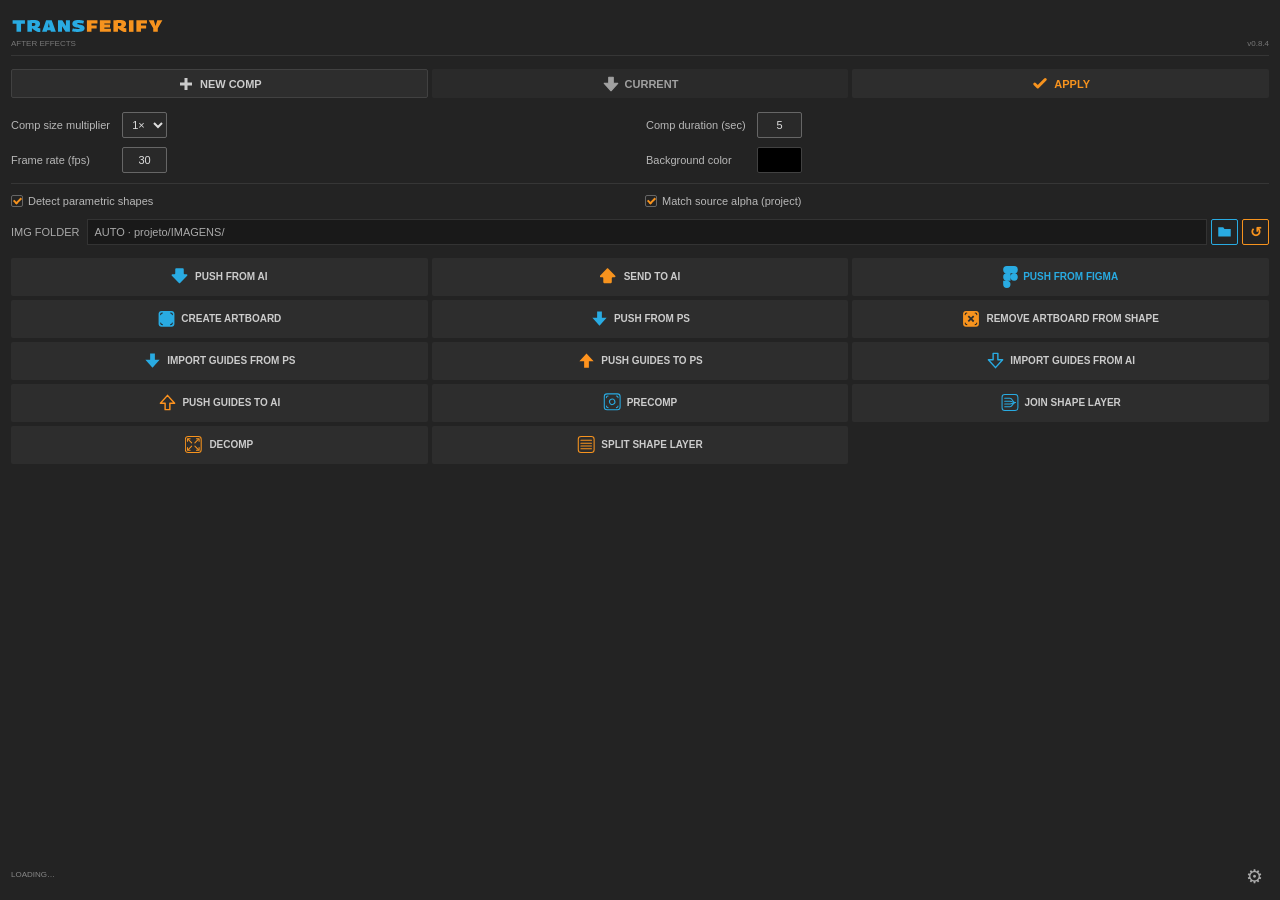
==== commit 5d527252: "Refresh updater module when loading a new panel version" ====
--- a/Transferify/index.html
+++ b/Transferify/index.html
@@ -117,7 +117,7 @@
   function updateTransferify(done){
     if(busy){if(done)done({ok:false,message:'Transferify ocupado. Aguarde a transferência terminar.'});return;}
     setBusy(true,'CHECKING FOR UPDATES…');
-    try{var nr=typeof require==='function'?require:window.cep_node.require,root=cs.getSystemPath(SystemPath.EXTENSION);nr(root+'/js/updater.js').run(root,'0.8.4').then(function(result){setBusy(false);status(result.message);if(done)done(result);},function(error){var result={ok:false,message:String(error.message||error)};setBusy(false);status(result.message);if(done)done(result);});}catch(error){var result={ok:false,message:String(error.message||error)};setBusy(false);status(result.message);if(done)done(result);}
+    try{var nr=typeof require==='function'?require:window.cep_node.require,root=cs.getSystemPath(SystemPath.EXTENSION);(function(){var modulePath=root+'/js/updater.js';if(nr.cache&&nr.resolve)delete nr.cache[nr.resolve(modulePath)];return nr(modulePath);})().run(root,'0.8.4').then(function(result){setBusy(false);status(result.message);if(done)done(result);},function(error){var result={ok:false,message:String(error.message||error)};setBusy(false);status(result.message);if(done)done(result);});}catch(error){var result={ok:false,message:String(error.message||error)};setBusy(false);status(result.message);if(done)done(result);}
   }
   $('updatePlugin').onclick=function(){$('settingsMenu').hidden=true;$('settingsToggle').setAttribute('aria-expanded','false');updateTransferify();};
   $('reloadPanel').onclick=function(){
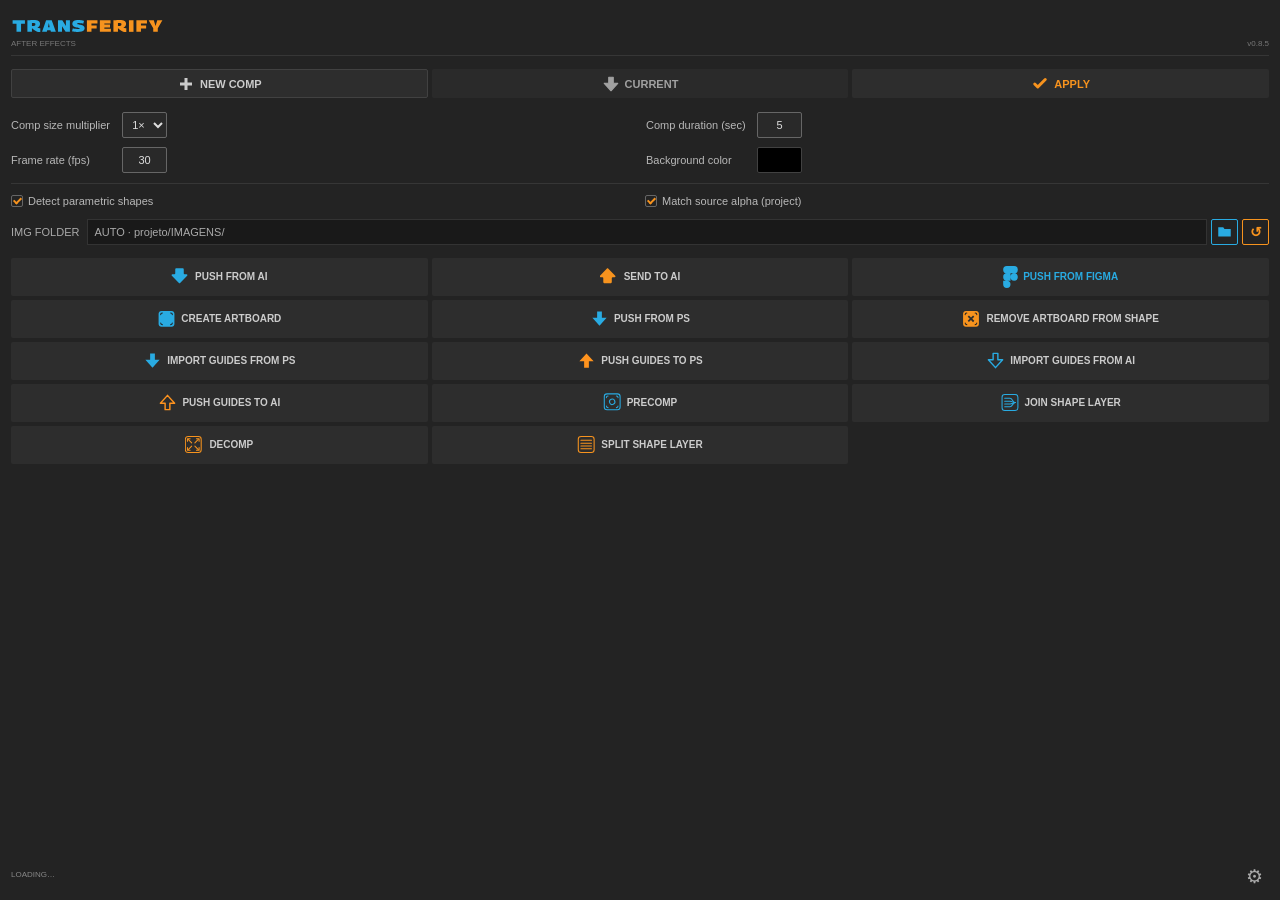
==== commit 44d458c4: "Release 0.8.5: independent Figma–Illustrator transfer and original Frame artboards" ====
--- a/Transferify/index.html
+++ b/Transferify/index.html
@@ -1,6 +1,6 @@
 <!doctype html><html><head><meta charset="utf-8"><title>Transferify</title><link rel="stylesheet" href="style.css?v=071"><style>
 .settings-menu{position:relative;display:flex;justify-content:flex-end;margin:5px 0}.settings-menu #settingsToggle{width:30px;font-size:19px;background:transparent;color:#aaa;border:0;cursor:pointer}.settings-menu #settingsMenu{position:absolute;right:0;bottom:30px;z-index:20;width:125px;padding:4px;background:#303030;border:1px solid #555;border-radius:4px}.settings-menu #settingsMenu[hidden]{display:none!important}.settings-menu #settingsMenu button{display:block;width:100%;height:28px;margin:0;text-align:left;background:#303030;color:#ddd;border:0;padding:5px 10px;font:12px Arial,sans-serif;cursor:pointer}.settings-menu #settingsMenu button:hover{background:#444}
-</style></head><body><main id="app"><div class="ae-only" id="aePanel"><header><img class="logo" src="assets/logo.svg" alt="Transferify"><div class="hostline"><span id="hostLabel"></span><small>v0.8.4</small></div></header><div class="comp-modes"><button id="figmaNew" aria-label="New Comp"><svg class="mode-icon" viewBox="0 0 24 24" aria-hidden="true"><path d="M12 4v16M4 12h16" fill="none" stroke="currentColor" stroke-width="4"/></svg><strong>NEW COMP</strong></button><button id="figmaCurrent" aria-label="Current"><svg class="mode-icon" viewBox="0 0 24 24" aria-hidden="true"><path d="M9 3h6v8h6l-9 10-9-10h6z" fill="currentColor" stroke="currentColor" stroke-width="1.5" stroke-linejoin="round"/></svg><strong>CURRENT</strong></button><button id="applyComp" type="button"><svg class="apply-icon" viewBox="0 0 24 24" aria-hidden="true"><path d="M5 12l4 4L19 6" fill="none" stroke="currentColor" stroke-width="4" stroke-linecap="round" stroke-linejoin="round"/></svg><strong>APPLY</strong></button></div><div class="comp-settings-grid"><div class="setting-scale"><label>Comp size multiplier<select id="figmaScale" aria-label="Comp size multiplier"><option value="1">1×</option><option value="2">2×</option><option value="3">3×</option><option value="4">4×</option></select></label></div><div class="setting-duration"><label>Comp duration (sec) <input id="figmaDuration" type="number" min="0.1" max="10800" step="0.1" value="5" aria-label="Comp duration"></label></div><div class="setting-fps"><label>Frame rate (fps) <input id="figmaFps" type="number" min="1" max="120" step="0.001" value="30" aria-label="Frame rate"></label></div><div class="setting-background"><label for="compBackground">Background color</label><button id="compBackground" type="button" value="#000000" aria-label="Background color" title="Choose background color"><span class="color-swatch"></span></button></div></div><div class="checks"><label><input id="figmaParametric" type="checkbox" checked>Detect parametric shapes</label><label><input id="figmaMatchAlpha" type="checkbox" checked>Match source alpha (project)</label></div><div class="folderrow"><span class="folder-label">IMG FOLDER</span><div id="folderAe"></div><button id="chooseAe" aria-label="Choose image folder"><svg viewBox="0 0 24 24" aria-hidden="true"><path fill="currentColor" d="M2 5h8l2 3h10v12H2z"/></svg></button><button id="resetFolderAe" aria-label="Use automatic project IMAGENS folder" title="Voltar para IMAGENS automática do projeto">↺</button></div><section class="combined-actions"><div class="grid"><button id="pushFromAI" class="" aria-label="Push from AI"><img class="action-icon" src="assets/icon-down.svg" alt=""><strong class="plain-label">PUSH FROM AI</strong></button><button id="sendAI" class="" aria-label="Send to AI"><img class="action-icon" src="assets/icon-up.svg" alt=""><strong class="plain-label">SEND TO AI</strong></button><button id="pushFromFigma" aria-label="Push from Figma" title="Push selection from the open Figma plugin"><svg viewBox="0 0 38 57" aria-hidden="true"><path fill="#29abe2" d="M9.5 57A9.5 9.5 0 0 1 0 47.5V38h9.5a9.5 9.5 0 0 1 0 19ZM0 28.5A9.5 9.5 0 0 1 9.5 19H19v19H9.5A9.5 9.5 0 0 1 0 28.5ZM0 9.5A9.5 9.5 0 0 1 9.5 0H19v19H9.5A9.5 9.5 0 0 1 0 9.5ZM19 0h9.5a9.5 9.5 0 0 1 0 19H19V0Zm19 28.5a9.5 9.5 0 1 1-19 0 9.5 9.5 0 0 1 19 0Z"/></svg><strong>PUSH FROM FIGMA</strong></button><button id="createArtboard" class="" aria-label="Create artboard"><img class="action-icon" src="assets/icon-artboard.svg" alt=""><strong class="plain-label">CREATE ARTBOARD</strong></button><button id="pushFromPS" class="import" aria-label="PUSH FROM PS"><svg viewBox="0 0 24 24" aria-hidden="true"><path d="M9 3h6v8h6l-9 10-9-10h6z" fill="currentColor"/></svg><strong class="plain-label">PUSH FROM PS</strong></button><button id="removeArtboard" class="" aria-label="Remove artboard"><img class="action-icon" src="assets/icon-remove-artboard.svg" alt=""><strong class="plain-label">REMOVE ARTBOARD FROM SHAPE</strong></button><button id="importGuidesPS" class="import" aria-label="IMPORT GUIDES FROM PS"><svg viewBox="0 0 24 24" aria-hidden="true"><path d="M9 3h6v8h6l-9 10-9-10h6z" fill="currentColor"/></svg><strong class="plain-label">IMPORT GUIDES FROM PS</strong></button><button id="pushGuidesPS" class="push" aria-label="PUSH GUIDES TO PS"><svg viewBox="0 0 24 24" aria-hidden="true"><path d="M9 3h6v8h6l-9 10-9-10h6z" fill="currentColor"/></svg><strong class="plain-label">PUSH GUIDES TO PS</strong></button><button id="importGuides" class="import" aria-label="Import guides from AI"><svg viewBox="0 0 24 24" aria-hidden="true"><path d="M9 3h6v8h6l-9 10-9-10h6z" fill="none" stroke="currentColor" stroke-width="1.8" stroke-linejoin="round"/></svg><strong class="plain-label">IMPORT GUIDES FROM AI</strong></button><button id="pushGuidesAI" class="push" aria-label="Push guides to AI"><svg viewBox="0 0 24 24" aria-hidden="true"><path d="M9 3h6v8h6l-9 10-9-10h6z" fill="none" stroke="currentColor" stroke-width="1.8" stroke-linejoin="round"/></svg><strong class="plain-label">PUSH GUIDES TO AI</strong></button><button id="precomp" class="" aria-label="Precomp"><img class="action-icon" src="assets/icon-precomp.svg" alt=""><strong class="plain-label">PRECOMP</strong></button><button id="join" class="" aria-label="Join layers"><img class="action-icon" src="assets/icon-join.svg" alt=""><strong class="plain-label">JOIN SHAPE LAYER</strong></button><button id="decomp" class="" aria-label="Decomp"><img class="action-icon" src="assets/icon-decomp.svg" alt=""><strong class="plain-label">DECOMP</strong></button><button id="split" class="" aria-label="Split layers"><img class="action-icon" src="assets/icon-split.svg" alt=""><strong class="plain-label">SPLIT SHAPE LAYER</strong></button></div></section></div><div class="ai-only" id="aiPanel"><header><img class="logo" src="assets/logo.svg" alt="Transferify"><div class="hostline"><span>ILLUSTRATOR</span><small>v0.8.4</small></div></header><div class="ai-folder"><div hidden><div id="folder"></div><button id="choose"></button><button id="resetFolder"></button></div></div><section><h2 class="ai-section-title">AFTER EFFECTS</h2><div class="grid ai-transfer"><button id="pushFromAE" class="blue" aria-label="PUSH FROM AE"><svg viewBox="0 0 24 24" aria-hidden="true"><path d="M9 3h6v8h6l-9 10-9-10h6z" fill="currentColor" stroke="currentColor" stroke-width="1.5" stroke-linejoin="round"/></svg><span>PUSH FROM AE</span></button><button id="sendAE" class="orange" aria-label="SEND TO AE"><svg viewBox="0 0 24 24" aria-hidden="true"><path d="M9 3h6v8h6l-9 10-9-10h6z" fill="currentColor" stroke="currentColor" stroke-width="1.5" stroke-linejoin="round"/></svg><span>SEND TO AE</span></button><button id="importGuidesAI" class="blue" aria-label="IMPORT GUIDES FROM AE"><svg viewBox="0 0 24 24" aria-hidden="true"><path d="M9 3h6v8h6l-9 10-9-10h6z" fill="none" stroke="currentColor" stroke-width="1.5" stroke-linejoin="round"/></svg><span>IMPORT GUIDES FROM AE</span></button><button id="pushGuidesAE" class="orange" aria-label="PUSH GUIDES TO AE"><svg viewBox="0 0 24 24" aria-hidden="true"><path d="M9 3h6v8h6l-9 10-9-10h6z" fill="none" stroke="currentColor" stroke-width="1.5" stroke-linejoin="round"/></svg><span>PUSH GUIDES TO AE</span></button></div></section><section class="ai-composition"><h2 class="ai-section-title">COMPOSITION</h2><button id="createComp" class="orange" aria-label="Create comp from artboard"><svg viewBox="0 0 24 24" aria-hidden="true"><path d="M9 3h6v8h6l-9 10-9-10h6z" fill="currentColor" stroke="currentColor" stroke-width="1.5" stroke-linejoin="round"/></svg><span>CREATE COMP FROM ARTBOARD</span></button><p class="hint">Comp settings and image folder are defined in the Transferify panel in After Effects.</p></section></div><div hidden><span id="connectionState"></span><button id="figmaPause"></button><button id="figmaReconnect"></button><button id="toggleGuides"></button><button id="removeControls"></button></div><div id="progressWrap"><div id="progressBar"></div></div><div class="panel-footer"><div id="status" role="status">READY</div><div class="settings-menu"><button id="settingsToggle" type="button" aria-label="Settings" aria-expanded="false" title="Settings">⚙</button><div id="settingsMenu" hidden><button id="updatePlugin" type="button">Update</button><button id="reloadPanel" type="button">Reload</button></div></div></div></main><script src="lib/CSInterface.js?v=062"></script><script>
+</style></head><body><main id="app"><div class="ae-only" id="aePanel"><header><img class="logo" src="assets/logo.svg" alt="Transferify"><div class="hostline"><span id="hostLabel"></span><small>v0.8.5</small></div></header><div class="comp-modes"><button id="figmaNew" aria-label="New Comp"><svg class="mode-icon" viewBox="0 0 24 24" aria-hidden="true"><path d="M12 4v16M4 12h16" fill="none" stroke="currentColor" stroke-width="4"/></svg><strong>NEW COMP</strong></button><button id="figmaCurrent" aria-label="Current"><svg class="mode-icon" viewBox="0 0 24 24" aria-hidden="true"><path d="M9 3h6v8h6l-9 10-9-10h6z" fill="currentColor" stroke="currentColor" stroke-width="1.5" stroke-linejoin="round"/></svg><strong>CURRENT</strong></button><button id="applyComp" type="button"><svg class="apply-icon" viewBox="0 0 24 24" aria-hidden="true"><path d="M5 12l4 4L19 6" fill="none" stroke="currentColor" stroke-width="4" stroke-linecap="round" stroke-linejoin="round"/></svg><strong>APPLY</strong></button></div><div class="comp-settings-grid"><div class="setting-scale"><label>Comp size multiplier<select id="figmaScale" aria-label="Comp size multiplier"><option value="1">1×</option><option value="2">2×</option><option value="3">3×</option><option value="4">4×</option></select></label></div><div class="setting-duration"><label>Comp duration (sec) <input id="figmaDuration" type="number" min="0.1" max="10800" step="0.1" value="5" aria-label="Comp duration"></label></div><div class="setting-fps"><label>Frame rate (fps) <input id="figmaFps" type="number" min="1" max="120" step="0.001" value="30" aria-label="Frame rate"></label></div><div class="setting-background"><label for="compBackground">Background color</label><button id="compBackground" type="button" value="#000000" aria-label="Background color" title="Choose background color"><span class="color-swatch"></span></button></div></div><div class="checks"><label><input id="figmaParametric" type="checkbox" checked>Detect parametric shapes</label><label><input id="figmaMatchAlpha" type="checkbox" checked>Match source alpha (project)</label></div><div class="folderrow"><span class="folder-label">IMG FOLDER</span><div id="folderAe"></div><button id="chooseAe" aria-label="Choose image folder"><svg viewBox="0 0 24 24" aria-hidden="true"><path fill="currentColor" d="M2 5h8l2 3h10v12H2z"/></svg></button><button id="resetFolderAe" aria-label="Use automatic project IMAGENS folder" title="Voltar para IMAGENS automática do projeto">↺</button></div><section class="combined-actions"><div class="grid"><button id="pushFromAI" class="" aria-label="Push from AI"><img class="action-icon" src="assets/icon-down.svg" alt=""><strong class="plain-label">PUSH FROM AI</strong></button><button id="sendAI" class="" aria-label="Send to AI"><img class="action-icon" src="assets/icon-up.svg" alt=""><strong class="plain-label">SEND TO AI</strong></button><button id="pushFromFigma" aria-label="Push from Figma" title="Push selection from the open Figma plugin"><svg viewBox="0 0 38 57" aria-hidden="true"><path fill="#29abe2" d="M9.5 57A9.5 9.5 0 0 1 0 47.5V38h9.5a9.5 9.5 0 0 1 0 19ZM0 28.5A9.5 9.5 0 0 1 9.5 19H19v19H9.5A9.5 9.5 0 0 1 0 28.5ZM0 9.5A9.5 9.5 0 0 1 9.5 0H19v19H9.5A9.5 9.5 0 0 1 0 9.5ZM19 0h9.5a9.5 9.5 0 0 1 0 19H19V0Zm19 28.5a9.5 9.5 0 1 1-19 0 9.5 9.5 0 0 1 19 0Z"/></svg><strong>PUSH FROM FIGMA</strong></button><button id="createArtboard" class="" aria-label="Create artboard"><img class="action-icon" src="assets/icon-artboard.svg" alt=""><strong class="plain-label">CREATE ARTBOARD</strong></button><button id="pushFromPS" class="import" aria-label="PUSH FROM PS"><svg viewBox="0 0 24 24" aria-hidden="true"><path d="M9 3h6v8h6l-9 10-9-10h6z" fill="currentColor"/></svg><strong class="plain-label">PUSH FROM PS</strong></button><button id="removeArtboard" class="" aria-label="Remove artboard"><img class="action-icon" src="assets/icon-remove-artboard.svg" alt=""><strong class="plain-label">REMOVE ARTBOARD FROM SHAPE</strong></button><button id="importGuidesPS" class="import" aria-label="IMPORT GUIDES FROM PS"><svg viewBox="0 0 24 24" aria-hidden="true"><path d="M9 3h6v8h6l-9 10-9-10h6z" fill="currentColor"/></svg><strong class="plain-label">IMPORT GUIDES FROM PS</strong></button><button id="pushGuidesPS" class="push" aria-label="PUSH GUIDES TO PS"><svg viewBox="0 0 24 24" aria-hidden="true"><path d="M9 3h6v8h6l-9 10-9-10h6z" fill="currentColor"/></svg><strong class="plain-label">PUSH GUIDES TO PS</strong></button><button id="importGuides" class="import" aria-label="Import guides from AI"><svg viewBox="0 0 24 24" aria-hidden="true"><path d="M9 3h6v8h6l-9 10-9-10h6z" fill="none" stroke="currentColor" stroke-width="1.8" stroke-linejoin="round"/></svg><strong class="plain-label">IMPORT GUIDES FROM AI</strong></button><button id="pushGuidesAI" class="push" aria-label="Push guides to AI"><svg viewBox="0 0 24 24" aria-hidden="true"><path d="M9 3h6v8h6l-9 10-9-10h6z" fill="none" stroke="currentColor" stroke-width="1.8" stroke-linejoin="round"/></svg><strong class="plain-label">PUSH GUIDES TO AI</strong></button><button id="precomp" class="" aria-label="Precomp"><img class="action-icon" src="assets/icon-precomp.svg" alt=""><strong class="plain-label">PRECOMP</strong></button><button id="join" class="" aria-label="Join layers"><img class="action-icon" src="assets/icon-join.svg" alt=""><strong class="plain-label">JOIN SHAPE LAYER</strong></button><button id="decomp" class="" aria-label="Decomp"><img class="action-icon" src="assets/icon-decomp.svg" alt=""><strong class="plain-label">DECOMP</strong></button><button id="split" class="" aria-label="Split layers"><img class="action-icon" src="assets/icon-split.svg" alt=""><strong class="plain-label">SPLIT SHAPE LAYER</strong></button></div></section></div><div class="ai-only" id="aiPanel"><header><img class="logo" src="assets/logo.svg" alt="Transferify"><div class="hostline"><span>ILLUSTRATOR</span><small>v0.8.5</small></div></header><div class="ai-folder"><div hidden><div id="folder"></div><button id="choose"></button><button id="resetFolder"></button></div></div><section><h2 class="ai-section-title">AFTER EFFECTS</h2><div class="grid ai-transfer"><button id="pushFromAE" class="blue" aria-label="PUSH FROM AE"><svg viewBox="0 0 24 24" aria-hidden="true"><path d="M9 3h6v8h6l-9 10-9-10h6z" fill="currentColor" stroke="currentColor" stroke-width="1.5" stroke-linejoin="round"/></svg><span>PUSH FROM AE</span></button><button id="sendAE" class="orange" aria-label="SEND TO AE"><svg viewBox="0 0 24 24" aria-hidden="true"><path d="M9 3h6v8h6l-9 10-9-10h6z" fill="currentColor" stroke="currentColor" stroke-width="1.5" stroke-linejoin="round"/></svg><span>SEND TO AE</span></button><button id="importGuidesAI" class="blue" aria-label="IMPORT GUIDES FROM AE"><svg viewBox="0 0 24 24" aria-hidden="true"><path d="M9 3h6v8h6l-9 10-9-10h6z" fill="none" stroke="currentColor" stroke-width="1.5" stroke-linejoin="round"/></svg><span>IMPORT GUIDES FROM AE</span></button><button id="pushGuidesAE" class="orange" aria-label="PUSH GUIDES TO AE"><svg viewBox="0 0 24 24" aria-hidden="true"><path d="M9 3h6v8h6l-9 10-9-10h6z" fill="none" stroke="currentColor" stroke-width="1.5" stroke-linejoin="round"/></svg><span>PUSH GUIDES TO AE</span></button></div></section><section class="ai-composition"><h2 class="ai-section-title">COMPOSITION</h2><button id="createComp" class="orange" aria-label="Create comp from artboard"><svg viewBox="0 0 24 24" aria-hidden="true"><path d="M9 3h6v8h6l-9 10-9-10h6z" fill="currentColor" stroke="currentColor" stroke-width="1.5" stroke-linejoin="round"/></svg><span>CREATE COMP FROM ARTBOARD</span></button><p class="hint">Comp settings and image folder are defined in the Transferify panel in After Effects.</p></section></div><div hidden><span id="connectionState"></span><button id="figmaPause"></button><button id="figmaReconnect"></button><button id="toggleGuides"></button><button id="removeControls"></button></div><div id="progressWrap"><div id="progressBar"></div></div><div class="panel-footer"><div id="status" role="status">READY</div><div class="settings-menu"><button id="settingsToggle" type="button" aria-label="Settings" aria-expanded="false" title="Settings">⚙</button><div id="settingsMenu" hidden><button id="updatePlugin" type="button">Update</button><button id="reloadPanel" type="button">Reload</button></div></div></div></main><script src="lib/CSInterface.js?v=062"></script><script>
 (function(){
   var cs=new CSInterface();
   function $(id){return document.getElementById(id);}
@@ -87,11 +87,12 @@
   var figmaServer=null;
   function startReceiver(){
     if(figmaServer)return;
-    try{var nodeRequire=typeof require==='function'?require:window.cep_node.require,root=cs.getSystemPath(SystemPath.EXTENSION),bridgePath=root+'/js/figma-bridge.js';if(nodeRequire.cache&&nodeRequire.resolve){delete nodeRequire.cache[nodeRequire.resolve(bridgePath)];delete nodeRequire.cache[nodeRequire.resolve(root+'/js/figma-normalize.js')];}var bridge=nodeRequire(bridgePath);
+    try{var nodeRequire=typeof require==='function'?require:window.cep_node.require,root=cs.getSystemPath(SystemPath.EXTENSION),bridgePath=root+'/js/figma-bridge.js';if(nodeRequire.cache&&nodeRequire.resolve){delete nodeRequire.cache[nodeRequire.resolve(bridgePath)];delete nodeRequire.cache[nodeRequire.resolve(root+'/js/figma-normalize.js')];delete nodeRequire.cache[nodeRequire.resolve(root+'/js/svg-transport.js')];delete nodeRequire.cache[nodeRequire.resolve(root+'/js/illustrator-direct.js')];}var bridge=nodeRequire(bridgePath);
       function loadNative(script,callback){cs.evalScript('$.evalFile(new File('+JSON.stringify(root+'/jsx/host.jsx')+'));'+script,callback);}
       function waitNativeResult(key,callback){var start=Date.now();function poll(){cs.evalScript('Transferify.'+key+'?Transferify._plainJSON(Transferify.'+key+'):"PENDING"',function(value){if(value==='PENDING'&&Date.now()-start<90000){setTimeout(poll,200);return;}try{callback(JSON.parse(value));}catch(e){callback({ok:false,message:'Destination timed out. Check the destination before retrying.'});}});}poll();}
-      figmaServer=bridge.start({assetDir:root+'/assets',update:updateTransferify,exportIllustrator:function(done){setBusy(true,'EXPORTING FROM ILLUSTRATOR…');loadNative('Transferify.requestAISVG()',function(result){if(result!=='PENDING'){setBusy(false);return done({ok:false,message:result});}waitNativeResult('_lastAISVGResult',function(result){setBusy(false);status(result.ok?'ILLUSTRATOR → FIGMA • selection exported':result.message||'Illustrator export failed');done(result);});});},activate:function(done){cs.evalScript('(function(){try{BridgeTalk.bringToFront(BridgeTalk.appName);return "OK";}catch(e){return "ERROR: "+String(e);}})()',function(r){done(r==='OK'?null:r||'After did not respond');});},isBusy:function(){return busy;},importer:function(data,done){
-        if(data.protocol==='transferify-figma-svg'){setBusy(true,'SENDING TO ILLUSTRATOR…');loadNative('Transferify.sendFigmaSVGToAI('+JSON.stringify(JSON.stringify(data))+')',function(result){if(result!=='PENDING'){setBusy(false);return done({ok:false,message:result});}waitNativeResult('_lastFigmaAIResult',function(result){setBusy(false);status(result.message);done(result);});});return;}
+      var aiDirect=h==='ai'?nodeRequire(root+'/js/illustrator-direct.js').create({hostFile:root+'/jsx/host.jsx',evalScript:function(script,done){cs.evalScript(script,done);},busy:function(value,message){setBusy(value,message);}}):null;
+      figmaServer=bridge.start({host:h,assetDir:root+'/assets',update:updateTransferify,exportIllustrator:aiDirect?aiDirect.exportIllustrator:null,activate:function(done){cs.evalScript('(function(){try{BridgeTalk.bringToFront(BridgeTalk.appName);return "OK";}catch(e){return "ERROR: "+String(e);}})()',function(r){done(r==='OK'?null:r||'After did not respond');});},isBusy:function(){return busy;},importer:function(data,done){
+        if(h==='ai'){aiDirect.importer(data,done);return;}
         var requestedMode=data.compMode,precompGroups=data.precompGroups===true;data.importOptions=figmaOptions();data.importOptions.precompGroups=precompGroups;if(requestedMode==='new'||requestedMode==='current')data.importOptions.mode=requestedMode;data.matchFigmaAlpha=$('figmaMatchAlpha').checked;setBusy(true,'IMPORTING FROM FIGMA…');
         var fs=nodeRequire('fs'),path=nodeRequire('path'),os=nodeRequire('os'),tempDir=null;
         function finish(result){setBusy(false);if(tempDir)try{fs.rmSync(tempDir,{recursive:true,force:true});}catch(ignore){}status(result.message+(result.warnings&&result.warnings.length?' • '+result.warnings.join(' | '):''));done(result);}
@@ -107,7 +108,7 @@
           }});
         }catch(e){finish({ok:false,message:'Falha ao preparar envio ao After: '+String(e.message||e)});}
 
-      }},function(error){if(error){figmaServer=null;$('connectionState').textContent='Connection: '+error.message;status('Connection: '+error.message);return;}$('connectionState').textContent='Automatic connection active · Figma and Illustrator settings shared.';$('figmaPause').textContent='Pause receiver';status('READY · FIGMA CONNECTED');});
+      }},function(error){if(error){figmaServer=null;$('connectionState').textContent='Connection: '+error.message;status('Connection: '+error.message);return;}$('connectionState').textContent='Direct Figma connection active · '+(h==='ai'?'Illustrator':'After Effects');$('figmaPause').textContent='Pause receiver';status('READY · FIGMA CONNECTED');});
     }catch(e){figmaServer=null;status('Connection: '+e.message);}
   }
   $('figmaReconnect').onclick=function(){if(figmaServer){var old=figmaServer;figmaServer=null;old.close(startReceiver);}else startReceiver();};
@@ -117,7 +118,7 @@
   function updateTransferify(done){
     if(busy){if(done)done({ok:false,message:'Transferify ocupado. Aguarde a transferência terminar.'});return;}
     setBusy(true,'CHECKING FOR UPDATES…');
-    try{var nr=typeof require==='function'?require:window.cep_node.require,root=cs.getSystemPath(SystemPath.EXTENSION);(function(){var modulePath=root+'/js/updater.js';if(nr.cache&&nr.resolve)delete nr.cache[nr.resolve(modulePath)];return nr(modulePath);})().run(root,'0.8.4').then(function(result){setBusy(false);status(result.message);if(done)done(result);},function(error){var result={ok:false,message:String(error.message||error)};setBusy(false);status(result.message);if(done)done(result);});}catch(error){var result={ok:false,message:String(error.message||error)};setBusy(false);status(result.message);if(done)done(result);}
+    try{var nr=typeof require==='function'?require:window.cep_node.require,root=cs.getSystemPath(SystemPath.EXTENSION);(function(){var modulePath=root+'/js/updater.js';if(nr.cache&&nr.resolve)delete nr.cache[nr.resolve(modulePath)];return nr(modulePath);})().run(root,'0.8.5').then(function(result){setBusy(false);status(result.message);if(done)done(result);},function(error){var result={ok:false,message:String(error.message||error)};setBusy(false);status(result.message);if(done)done(result);});}catch(error){var result={ok:false,message:String(error.message||error)};setBusy(false);status(result.message);if(done)done(result);}
   }
   $('updatePlugin').onclick=function(){$('settingsMenu').hidden=true;$('settingsToggle').setAttribute('aria-expanded','false');updateTransferify();};
   $('reloadPanel').onclick=function(){
@@ -136,7 +137,7 @@
   var hostFile=cs.getSystemPath(SystemPath.EXTENSION)+'/jsx/host.jsx';
   cs.evalScript('(function(){try{$.evalFile(new File('+JSON.stringify(hostFile)+'));return "HOST_READY";}catch(e){return "ERROR: "+String(e);}})()',function(result){
     if(!result||result==='EvalScript error.'||String(result).indexOf('ERROR')===0){status(result||'ERROR: Host script did not load');return;}
-    hostReady=true;status('READY');if(h==='ae')syncOptions(function(){startReceiver();});
+    hostReady=true;status('READY');if(h==='ae')syncOptions(function(){startReceiver();});else startReceiver();
   });
 })();
 </script></body></html>
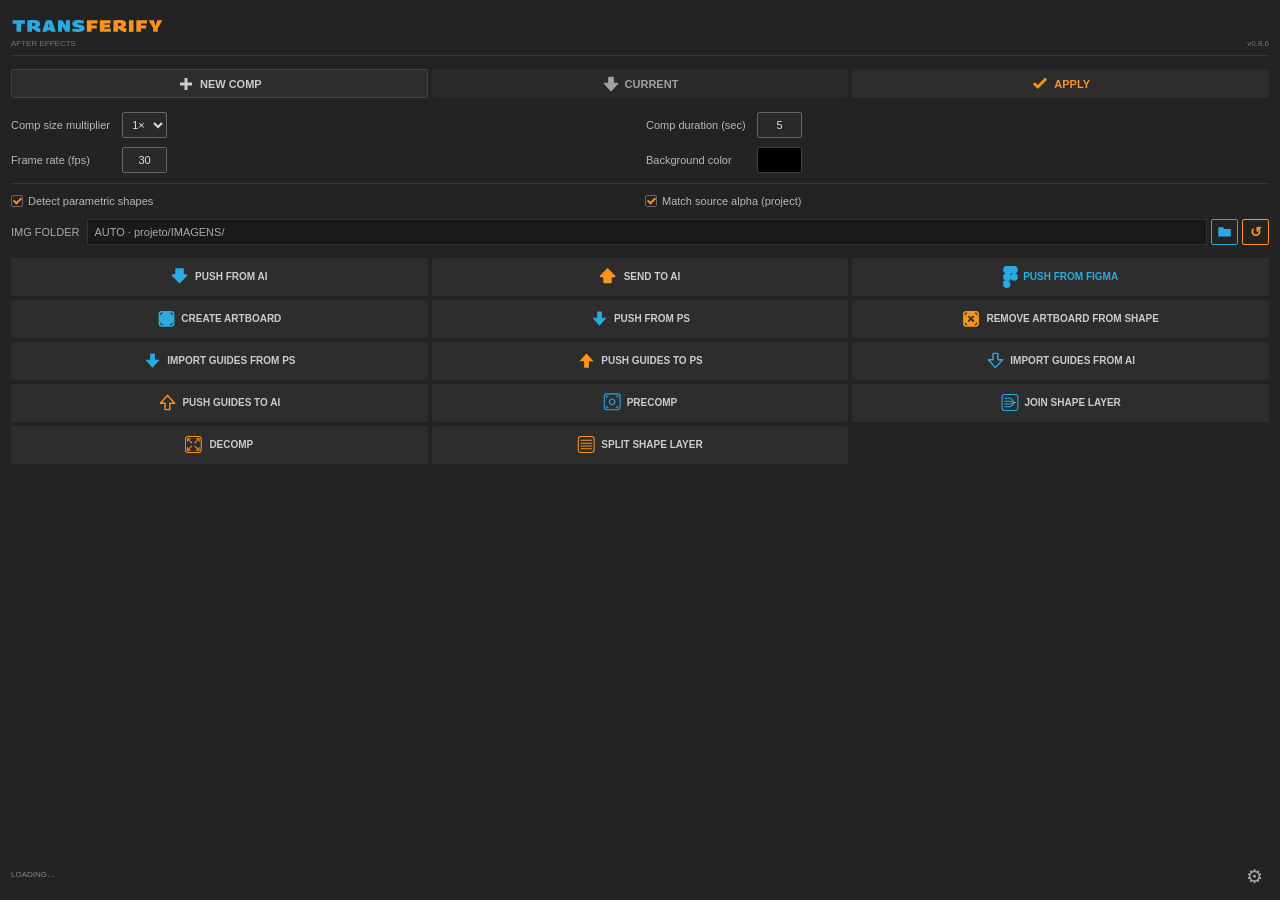
==== commit 611ab1b9: "Release 0.8.6: clip only Figma objects overflowing the original Frame artboard" ====
--- a/Transferify/index.html
+++ b/Transferify/index.html
@@ -1,6 +1,6 @@
 <!doctype html><html><head><meta charset="utf-8"><title>Transferify</title><link rel="stylesheet" href="style.css?v=071"><style>
 .settings-menu{position:relative;display:flex;justify-content:flex-end;margin:5px 0}.settings-menu #settingsToggle{width:30px;font-size:19px;background:transparent;color:#aaa;border:0;cursor:pointer}.settings-menu #settingsMenu{position:absolute;right:0;bottom:30px;z-index:20;width:125px;padding:4px;background:#303030;border:1px solid #555;border-radius:4px}.settings-menu #settingsMenu[hidden]{display:none!important}.settings-menu #settingsMenu button{display:block;width:100%;height:28px;margin:0;text-align:left;background:#303030;color:#ddd;border:0;padding:5px 10px;font:12px Arial,sans-serif;cursor:pointer}.settings-menu #settingsMenu button:hover{background:#444}
-</style></head><body><main id="app"><div class="ae-only" id="aePanel"><header><img class="logo" src="assets/logo.svg" alt="Transferify"><div class="hostline"><span id="hostLabel"></span><small>v0.8.5</small></div></header><div class="comp-modes"><button id="figmaNew" aria-label="New Comp"><svg class="mode-icon" viewBox="0 0 24 24" aria-hidden="true"><path d="M12 4v16M4 12h16" fill="none" stroke="currentColor" stroke-width="4"/></svg><strong>NEW COMP</strong></button><button id="figmaCurrent" aria-label="Current"><svg class="mode-icon" viewBox="0 0 24 24" aria-hidden="true"><path d="M9 3h6v8h6l-9 10-9-10h6z" fill="currentColor" stroke="currentColor" stroke-width="1.5" stroke-linejoin="round"/></svg><strong>CURRENT</strong></button><button id="applyComp" type="button"><svg class="apply-icon" viewBox="0 0 24 24" aria-hidden="true"><path d="M5 12l4 4L19 6" fill="none" stroke="currentColor" stroke-width="4" stroke-linecap="round" stroke-linejoin="round"/></svg><strong>APPLY</strong></button></div><div class="comp-settings-grid"><div class="setting-scale"><label>Comp size multiplier<select id="figmaScale" aria-label="Comp size multiplier"><option value="1">1×</option><option value="2">2×</option><option value="3">3×</option><option value="4">4×</option></select></label></div><div class="setting-duration"><label>Comp duration (sec) <input id="figmaDuration" type="number" min="0.1" max="10800" step="0.1" value="5" aria-label="Comp duration"></label></div><div class="setting-fps"><label>Frame rate (fps) <input id="figmaFps" type="number" min="1" max="120" step="0.001" value="30" aria-label="Frame rate"></label></div><div class="setting-background"><label for="compBackground">Background color</label><button id="compBackground" type="button" value="#000000" aria-label="Background color" title="Choose background color"><span class="color-swatch"></span></button></div></div><div class="checks"><label><input id="figmaParametric" type="checkbox" checked>Detect parametric shapes</label><label><input id="figmaMatchAlpha" type="checkbox" checked>Match source alpha (project)</label></div><div class="folderrow"><span class="folder-label">IMG FOLDER</span><div id="folderAe"></div><button id="chooseAe" aria-label="Choose image folder"><svg viewBox="0 0 24 24" aria-hidden="true"><path fill="currentColor" d="M2 5h8l2 3h10v12H2z"/></svg></button><button id="resetFolderAe" aria-label="Use automatic project IMAGENS folder" title="Voltar para IMAGENS automática do projeto">↺</button></div><section class="combined-actions"><div class="grid"><button id="pushFromAI" class="" aria-label="Push from AI"><img class="action-icon" src="assets/icon-down.svg" alt=""><strong class="plain-label">PUSH FROM AI</strong></button><button id="sendAI" class="" aria-label="Send to AI"><img class="action-icon" src="assets/icon-up.svg" alt=""><strong class="plain-label">SEND TO AI</strong></button><button id="pushFromFigma" aria-label="Push from Figma" title="Push selection from the open Figma plugin"><svg viewBox="0 0 38 57" aria-hidden="true"><path fill="#29abe2" d="M9.5 57A9.5 9.5 0 0 1 0 47.5V38h9.5a9.5 9.5 0 0 1 0 19ZM0 28.5A9.5 9.5 0 0 1 9.5 19H19v19H9.5A9.5 9.5 0 0 1 0 28.5ZM0 9.5A9.5 9.5 0 0 1 9.5 0H19v19H9.5A9.5 9.5 0 0 1 0 9.5ZM19 0h9.5a9.5 9.5 0 0 1 0 19H19V0Zm19 28.5a9.5 9.5 0 1 1-19 0 9.5 9.5 0 0 1 19 0Z"/></svg><strong>PUSH FROM FIGMA</strong></button><button id="createArtboard" class="" aria-label="Create artboard"><img class="action-icon" src="assets/icon-artboard.svg" alt=""><strong class="plain-label">CREATE ARTBOARD</strong></button><button id="pushFromPS" class="import" aria-label="PUSH FROM PS"><svg viewBox="0 0 24 24" aria-hidden="true"><path d="M9 3h6v8h6l-9 10-9-10h6z" fill="currentColor"/></svg><strong class="plain-label">PUSH FROM PS</strong></button><button id="removeArtboard" class="" aria-label="Remove artboard"><img class="action-icon" src="assets/icon-remove-artboard.svg" alt=""><strong class="plain-label">REMOVE ARTBOARD FROM SHAPE</strong></button><button id="importGuidesPS" class="import" aria-label="IMPORT GUIDES FROM PS"><svg viewBox="0 0 24 24" aria-hidden="true"><path d="M9 3h6v8h6l-9 10-9-10h6z" fill="currentColor"/></svg><strong class="plain-label">IMPORT GUIDES FROM PS</strong></button><button id="pushGuidesPS" class="push" aria-label="PUSH GUIDES TO PS"><svg viewBox="0 0 24 24" aria-hidden="true"><path d="M9 3h6v8h6l-9 10-9-10h6z" fill="currentColor"/></svg><strong class="plain-label">PUSH GUIDES TO PS</strong></button><button id="importGuides" class="import" aria-label="Import guides from AI"><svg viewBox="0 0 24 24" aria-hidden="true"><path d="M9 3h6v8h6l-9 10-9-10h6z" fill="none" stroke="currentColor" stroke-width="1.8" stroke-linejoin="round"/></svg><strong class="plain-label">IMPORT GUIDES FROM AI</strong></button><button id="pushGuidesAI" class="push" aria-label="Push guides to AI"><svg viewBox="0 0 24 24" aria-hidden="true"><path d="M9 3h6v8h6l-9 10-9-10h6z" fill="none" stroke="currentColor" stroke-width="1.8" stroke-linejoin="round"/></svg><strong class="plain-label">PUSH GUIDES TO AI</strong></button><button id="precomp" class="" aria-label="Precomp"><img class="action-icon" src="assets/icon-precomp.svg" alt=""><strong class="plain-label">PRECOMP</strong></button><button id="join" class="" aria-label="Join layers"><img class="action-icon" src="assets/icon-join.svg" alt=""><strong class="plain-label">JOIN SHAPE LAYER</strong></button><button id="decomp" class="" aria-label="Decomp"><img class="action-icon" src="assets/icon-decomp.svg" alt=""><strong class="plain-label">DECOMP</strong></button><button id="split" class="" aria-label="Split layers"><img class="action-icon" src="assets/icon-split.svg" alt=""><strong class="plain-label">SPLIT SHAPE LAYER</strong></button></div></section></div><div class="ai-only" id="aiPanel"><header><img class="logo" src="assets/logo.svg" alt="Transferify"><div class="hostline"><span>ILLUSTRATOR</span><small>v0.8.5</small></div></header><div class="ai-folder"><div hidden><div id="folder"></div><button id="choose"></button><button id="resetFolder"></button></div></div><section><h2 class="ai-section-title">AFTER EFFECTS</h2><div class="grid ai-transfer"><button id="pushFromAE" class="blue" aria-label="PUSH FROM AE"><svg viewBox="0 0 24 24" aria-hidden="true"><path d="M9 3h6v8h6l-9 10-9-10h6z" fill="currentColor" stroke="currentColor" stroke-width="1.5" stroke-linejoin="round"/></svg><span>PUSH FROM AE</span></button><button id="sendAE" class="orange" aria-label="SEND TO AE"><svg viewBox="0 0 24 24" aria-hidden="true"><path d="M9 3h6v8h6l-9 10-9-10h6z" fill="currentColor" stroke="currentColor" stroke-width="1.5" stroke-linejoin="round"/></svg><span>SEND TO AE</span></button><button id="importGuidesAI" class="blue" aria-label="IMPORT GUIDES FROM AE"><svg viewBox="0 0 24 24" aria-hidden="true"><path d="M9 3h6v8h6l-9 10-9-10h6z" fill="none" stroke="currentColor" stroke-width="1.5" stroke-linejoin="round"/></svg><span>IMPORT GUIDES FROM AE</span></button><button id="pushGuidesAE" class="orange" aria-label="PUSH GUIDES TO AE"><svg viewBox="0 0 24 24" aria-hidden="true"><path d="M9 3h6v8h6l-9 10-9-10h6z" fill="none" stroke="currentColor" stroke-width="1.5" stroke-linejoin="round"/></svg><span>PUSH GUIDES TO AE</span></button></div></section><section class="ai-composition"><h2 class="ai-section-title">COMPOSITION</h2><button id="createComp" class="orange" aria-label="Create comp from artboard"><svg viewBox="0 0 24 24" aria-hidden="true"><path d="M9 3h6v8h6l-9 10-9-10h6z" fill="currentColor" stroke="currentColor" stroke-width="1.5" stroke-linejoin="round"/></svg><span>CREATE COMP FROM ARTBOARD</span></button><p class="hint">Comp settings and image folder are defined in the Transferify panel in After Effects.</p></section></div><div hidden><span id="connectionState"></span><button id="figmaPause"></button><button id="figmaReconnect"></button><button id="toggleGuides"></button><button id="removeControls"></button></div><div id="progressWrap"><div id="progressBar"></div></div><div class="panel-footer"><div id="status" role="status">READY</div><div class="settings-menu"><button id="settingsToggle" type="button" aria-label="Settings" aria-expanded="false" title="Settings">⚙</button><div id="settingsMenu" hidden><button id="updatePlugin" type="button">Update</button><button id="reloadPanel" type="button">Reload</button></div></div></div></main><script src="lib/CSInterface.js?v=062"></script><script>
+</style></head><body><main id="app"><div class="ae-only" id="aePanel"><header><img class="logo" src="assets/logo.svg" alt="Transferify"><div class="hostline"><span id="hostLabel"></span><small>v0.8.6</small></div></header><div class="comp-modes"><button id="figmaNew" aria-label="New Comp"><svg class="mode-icon" viewBox="0 0 24 24" aria-hidden="true"><path d="M12 4v16M4 12h16" fill="none" stroke="currentColor" stroke-width="4"/></svg><strong>NEW COMP</strong></button><button id="figmaCurrent" aria-label="Current"><svg class="mode-icon" viewBox="0 0 24 24" aria-hidden="true"><path d="M9 3h6v8h6l-9 10-9-10h6z" fill="currentColor" stroke="currentColor" stroke-width="1.5" stroke-linejoin="round"/></svg><strong>CURRENT</strong></button><button id="applyComp" type="button"><svg class="apply-icon" viewBox="0 0 24 24" aria-hidden="true"><path d="M5 12l4 4L19 6" fill="none" stroke="currentColor" stroke-width="4" stroke-linecap="round" stroke-linejoin="round"/></svg><strong>APPLY</strong></button></div><div class="comp-settings-grid"><div class="setting-scale"><label>Comp size multiplier<select id="figmaScale" aria-label="Comp size multiplier"><option value="1">1×</option><option value="2">2×</option><option value="3">3×</option><option value="4">4×</option></select></label></div><div class="setting-duration"><label>Comp duration (sec) <input id="figmaDuration" type="number" min="0.1" max="10800" step="0.1" value="5" aria-label="Comp duration"></label></div><div class="setting-fps"><label>Frame rate (fps) <input id="figmaFps" type="number" min="1" max="120" step="0.001" value="30" aria-label="Frame rate"></label></div><div class="setting-background"><label for="compBackground">Background color</label><button id="compBackground" type="button" value="#000000" aria-label="Background color" title="Choose background color"><span class="color-swatch"></span></button></div></div><div class="checks"><label><input id="figmaParametric" type="checkbox" checked>Detect parametric shapes</label><label><input id="figmaMatchAlpha" type="checkbox" checked>Match source alpha (project)</label></div><div class="folderrow"><span class="folder-label">IMG FOLDER</span><div id="folderAe"></div><button id="chooseAe" aria-label="Choose image folder"><svg viewBox="0 0 24 24" aria-hidden="true"><path fill="currentColor" d="M2 5h8l2 3h10v12H2z"/></svg></button><button id="resetFolderAe" aria-label="Use automatic project IMAGENS folder" title="Voltar para IMAGENS automática do projeto">↺</button></div><section class="combined-actions"><div class="grid"><button id="pushFromAI" class="" aria-label="Push from AI"><img class="action-icon" src="assets/icon-down.svg" alt=""><strong class="plain-label">PUSH FROM AI</strong></button><button id="sendAI" class="" aria-label="Send to AI"><img class="action-icon" src="assets/icon-up.svg" alt=""><strong class="plain-label">SEND TO AI</strong></button><button id="pushFromFigma" aria-label="Push from Figma" title="Push selection from the open Figma plugin"><svg viewBox="0 0 38 57" aria-hidden="true"><path fill="#29abe2" d="M9.5 57A9.5 9.5 0 0 1 0 47.5V38h9.5a9.5 9.5 0 0 1 0 19ZM0 28.5A9.5 9.5 0 0 1 9.5 19H19v19H9.5A9.5 9.5 0 0 1 0 28.5ZM0 9.5A9.5 9.5 0 0 1 9.5 0H19v19H9.5A9.5 9.5 0 0 1 0 9.5ZM19 0h9.5a9.5 9.5 0 0 1 0 19H19V0Zm19 28.5a9.5 9.5 0 1 1-19 0 9.5 9.5 0 0 1 19 0Z"/></svg><strong>PUSH FROM FIGMA</strong></button><button id="createArtboard" class="" aria-label="Create artboard"><img class="action-icon" src="assets/icon-artboard.svg" alt=""><strong class="plain-label">CREATE ARTBOARD</strong></button><button id="pushFromPS" class="import" aria-label="PUSH FROM PS"><svg viewBox="0 0 24 24" aria-hidden="true"><path d="M9 3h6v8h6l-9 10-9-10h6z" fill="currentColor"/></svg><strong class="plain-label">PUSH FROM PS</strong></button><button id="removeArtboard" class="" aria-label="Remove artboard"><img class="action-icon" src="assets/icon-remove-artboard.svg" alt=""><strong class="plain-label">REMOVE ARTBOARD FROM SHAPE</strong></button><button id="importGuidesPS" class="import" aria-label="IMPORT GUIDES FROM PS"><svg viewBox="0 0 24 24" aria-hidden="true"><path d="M9 3h6v8h6l-9 10-9-10h6z" fill="currentColor"/></svg><strong class="plain-label">IMPORT GUIDES FROM PS</strong></button><button id="pushGuidesPS" class="push" aria-label="PUSH GUIDES TO PS"><svg viewBox="0 0 24 24" aria-hidden="true"><path d="M9 3h6v8h6l-9 10-9-10h6z" fill="currentColor"/></svg><strong class="plain-label">PUSH GUIDES TO PS</strong></button><button id="importGuides" class="import" aria-label="Import guides from AI"><svg viewBox="0 0 24 24" aria-hidden="true"><path d="M9 3h6v8h6l-9 10-9-10h6z" fill="none" stroke="currentColor" stroke-width="1.8" stroke-linejoin="round"/></svg><strong class="plain-label">IMPORT GUIDES FROM AI</strong></button><button id="pushGuidesAI" class="push" aria-label="Push guides to AI"><svg viewBox="0 0 24 24" aria-hidden="true"><path d="M9 3h6v8h6l-9 10-9-10h6z" fill="none" stroke="currentColor" stroke-width="1.8" stroke-linejoin="round"/></svg><strong class="plain-label">PUSH GUIDES TO AI</strong></button><button id="precomp" class="" aria-label="Precomp"><img class="action-icon" src="assets/icon-precomp.svg" alt=""><strong class="plain-label">PRECOMP</strong></button><button id="join" class="" aria-label="Join layers"><img class="action-icon" src="assets/icon-join.svg" alt=""><strong class="plain-label">JOIN SHAPE LAYER</strong></button><button id="decomp" class="" aria-label="Decomp"><img class="action-icon" src="assets/icon-decomp.svg" alt=""><strong class="plain-label">DECOMP</strong></button><button id="split" class="" aria-label="Split layers"><img class="action-icon" src="assets/icon-split.svg" alt=""><strong class="plain-label">SPLIT SHAPE LAYER</strong></button></div></section></div><div class="ai-only" id="aiPanel"><header><img class="logo" src="assets/logo.svg" alt="Transferify"><div class="hostline"><span>ILLUSTRATOR</span><small>v0.8.6</small></div></header><div class="ai-folder"><div hidden><div id="folder"></div><button id="choose"></button><button id="resetFolder"></button></div></div><section><h2 class="ai-section-title">AFTER EFFECTS</h2><div class="grid ai-transfer"><button id="pushFromAE" class="blue" aria-label="PUSH FROM AE"><svg viewBox="0 0 24 24" aria-hidden="true"><path d="M9 3h6v8h6l-9 10-9-10h6z" fill="currentColor" stroke="currentColor" stroke-width="1.5" stroke-linejoin="round"/></svg><span>PUSH FROM AE</span></button><button id="sendAE" class="orange" aria-label="SEND TO AE"><svg viewBox="0 0 24 24" aria-hidden="true"><path d="M9 3h6v8h6l-9 10-9-10h6z" fill="currentColor" stroke="currentColor" stroke-width="1.5" stroke-linejoin="round"/></svg><span>SEND TO AE</span></button><button id="importGuidesAI" class="blue" aria-label="IMPORT GUIDES FROM AE"><svg viewBox="0 0 24 24" aria-hidden="true"><path d="M9 3h6v8h6l-9 10-9-10h6z" fill="none" stroke="currentColor" stroke-width="1.5" stroke-linejoin="round"/></svg><span>IMPORT GUIDES FROM AE</span></button><button id="pushGuidesAE" class="orange" aria-label="PUSH GUIDES TO AE"><svg viewBox="0 0 24 24" aria-hidden="true"><path d="M9 3h6v8h6l-9 10-9-10h6z" fill="none" stroke="currentColor" stroke-width="1.5" stroke-linejoin="round"/></svg><span>PUSH GUIDES TO AE</span></button></div></section><section class="ai-composition"><h2 class="ai-section-title">COMPOSITION</h2><button id="createComp" class="orange" aria-label="Create comp from artboard"><svg viewBox="0 0 24 24" aria-hidden="true"><path d="M9 3h6v8h6l-9 10-9-10h6z" fill="currentColor" stroke="currentColor" stroke-width="1.5" stroke-linejoin="round"/></svg><span>CREATE COMP FROM ARTBOARD</span></button><p class="hint">Comp settings and image folder are defined in the Transferify panel in After Effects.</p></section></div><div hidden><span id="connectionState"></span><button id="figmaPause"></button><button id="figmaReconnect"></button><button id="toggleGuides"></button><button id="removeControls"></button></div><div id="progressWrap"><div id="progressBar"></div></div><div class="panel-footer"><div id="status" role="status">READY</div><div class="settings-menu"><button id="settingsToggle" type="button" aria-label="Settings" aria-expanded="false" title="Settings">⚙</button><div id="settingsMenu" hidden><button id="updatePlugin" type="button">Update</button><button id="reloadPanel" type="button">Reload</button></div></div></div></main><script src="lib/CSInterface.js?v=062"></script><script>
 (function(){
   var cs=new CSInterface();
   function $(id){return document.getElementById(id);}
@@ -118,7 +118,7 @@
   function updateTransferify(done){
     if(busy){if(done)done({ok:false,message:'Transferify ocupado. Aguarde a transferência terminar.'});return;}
     setBusy(true,'CHECKING FOR UPDATES…');
-    try{var nr=typeof require==='function'?require:window.cep_node.require,root=cs.getSystemPath(SystemPath.EXTENSION);(function(){var modulePath=root+'/js/updater.js';if(nr.cache&&nr.resolve)delete nr.cache[nr.resolve(modulePath)];return nr(modulePath);})().run(root,'0.8.5').then(function(result){setBusy(false);status(result.message);if(done)done(result);},function(error){var result={ok:false,message:String(error.message||error)};setBusy(false);status(result.message);if(done)done(result);});}catch(error){var result={ok:false,message:String(error.message||error)};setBusy(false);status(result.message);if(done)done(result);}
+    try{var nr=typeof require==='function'?require:window.cep_node.require,root=cs.getSystemPath(SystemPath.EXTENSION);(function(){var modulePath=root+'/js/updater.js';if(nr.cache&&nr.resolve)delete nr.cache[nr.resolve(modulePath)];return nr(modulePath);})().run(root,'0.8.6').then(function(result){setBusy(false);status(result.message);if(done)done(result);},function(error){var result={ok:false,message:String(error.message||error)};setBusy(false);status(result.message);if(done)done(result);});}catch(error){var result={ok:false,message:String(error.message||error)};setBusy(false);status(result.message);if(done)done(result);}
   }
   $('updatePlugin').onclick=function(){$('settingsMenu').hidden=true;$('settingsToggle').setAttribute('aria-expanded','false');updateTransferify();};
   $('reloadPanel').onclick=function(){
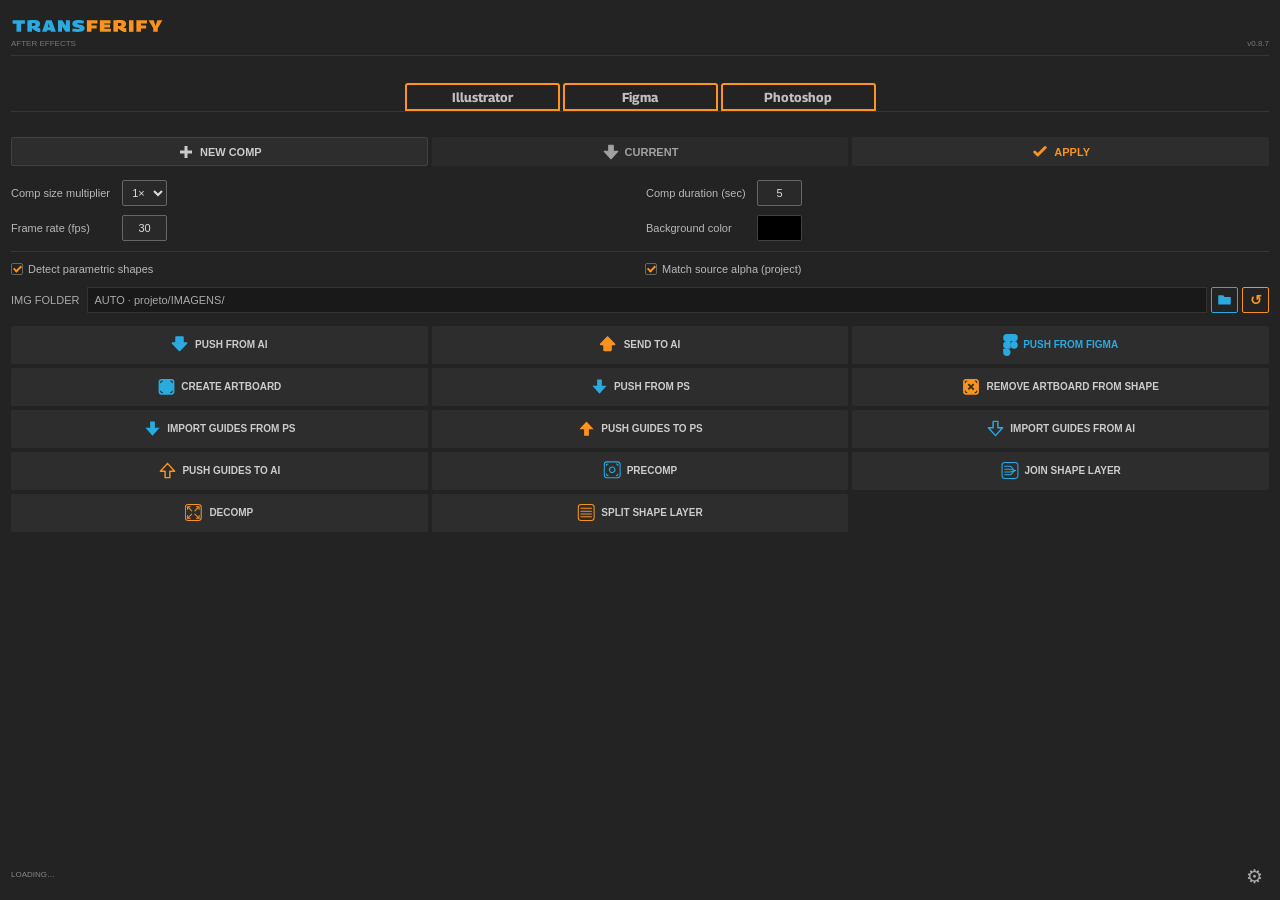
==== commit 0c7bde22: "Release 0.8.7: destination tabs and direct Illustrator to Figma send" ====
--- a/Transferify/index.html
+++ b/Transferify/index.html
@@ -1,6 +1,13 @@
-<!doctype html><html><head><meta charset="utf-8"><title>Transferify</title><link rel="stylesheet" href="style.css?v=071"><style>
+<!doctype html><html><head><meta charset="utf-8"><title>Transferify</title><link rel="stylesheet" href="style.css?v=087"><style>
 .settings-menu{position:relative;display:flex;justify-content:flex-end;margin:5px 0}.settings-menu #settingsToggle{width:30px;font-size:19px;background:transparent;color:#aaa;border:0;cursor:pointer}.settings-menu #settingsMenu{position:absolute;right:0;bottom:30px;z-index:20;width:125px;padding:4px;background:#303030;border:1px solid #555;border-radius:4px}.settings-menu #settingsMenu[hidden]{display:none!important}.settings-menu #settingsMenu button{display:block;width:100%;height:28px;margin:0;text-align:left;background:#303030;color:#ddd;border:0;padding:5px 10px;font:12px Arial,sans-serif;cursor:pointer}.settings-menu #settingsMenu button:hover{background:#444}
-</style></head><body><main id="app"><div class="ae-only" id="aePanel"><header><img class="logo" src="assets/logo.svg" alt="Transferify"><div class="hostline"><span id="hostLabel"></span><small>v0.8.6</small></div></header><div class="comp-modes"><button id="figmaNew" aria-label="New Comp"><svg class="mode-icon" viewBox="0 0 24 24" aria-hidden="true"><path d="M12 4v16M4 12h16" fill="none" stroke="currentColor" stroke-width="4"/></svg><strong>NEW COMP</strong></button><button id="figmaCurrent" aria-label="Current"><svg class="mode-icon" viewBox="0 0 24 24" aria-hidden="true"><path d="M9 3h6v8h6l-9 10-9-10h6z" fill="currentColor" stroke="currentColor" stroke-width="1.5" stroke-linejoin="round"/></svg><strong>CURRENT</strong></button><button id="applyComp" type="button"><svg class="apply-icon" viewBox="0 0 24 24" aria-hidden="true"><path d="M5 12l4 4L19 6" fill="none" stroke="currentColor" stroke-width="4" stroke-linecap="round" stroke-linejoin="round"/></svg><strong>APPLY</strong></button></div><div class="comp-settings-grid"><div class="setting-scale"><label>Comp size multiplier<select id="figmaScale" aria-label="Comp size multiplier"><option value="1">1×</option><option value="2">2×</option><option value="3">3×</option><option value="4">4×</option></select></label></div><div class="setting-duration"><label>Comp duration (sec) <input id="figmaDuration" type="number" min="0.1" max="10800" step="0.1" value="5" aria-label="Comp duration"></label></div><div class="setting-fps"><label>Frame rate (fps) <input id="figmaFps" type="number" min="1" max="120" step="0.001" value="30" aria-label="Frame rate"></label></div><div class="setting-background"><label for="compBackground">Background color</label><button id="compBackground" type="button" value="#000000" aria-label="Background color" title="Choose background color"><span class="color-swatch"></span></button></div></div><div class="checks"><label><input id="figmaParametric" type="checkbox" checked>Detect parametric shapes</label><label><input id="figmaMatchAlpha" type="checkbox" checked>Match source alpha (project)</label></div><div class="folderrow"><span class="folder-label">IMG FOLDER</span><div id="folderAe"></div><button id="chooseAe" aria-label="Choose image folder"><svg viewBox="0 0 24 24" aria-hidden="true"><path fill="currentColor" d="M2 5h8l2 3h10v12H2z"/></svg></button><button id="resetFolderAe" aria-label="Use automatic project IMAGENS folder" title="Voltar para IMAGENS automática do projeto">↺</button></div><section class="combined-actions"><div class="grid"><button id="pushFromAI" class="" aria-label="Push from AI"><img class="action-icon" src="assets/icon-down.svg" alt=""><strong class="plain-label">PUSH FROM AI</strong></button><button id="sendAI" class="" aria-label="Send to AI"><img class="action-icon" src="assets/icon-up.svg" alt=""><strong class="plain-label">SEND TO AI</strong></button><button id="pushFromFigma" aria-label="Push from Figma" title="Push selection from the open Figma plugin"><svg viewBox="0 0 38 57" aria-hidden="true"><path fill="#29abe2" d="M9.5 57A9.5 9.5 0 0 1 0 47.5V38h9.5a9.5 9.5 0 0 1 0 19ZM0 28.5A9.5 9.5 0 0 1 9.5 19H19v19H9.5A9.5 9.5 0 0 1 0 28.5ZM0 9.5A9.5 9.5 0 0 1 9.5 0H19v19H9.5A9.5 9.5 0 0 1 0 9.5ZM19 0h9.5a9.5 9.5 0 0 1 0 19H19V0Zm19 28.5a9.5 9.5 0 1 1-19 0 9.5 9.5 0 0 1 19 0Z"/></svg><strong>PUSH FROM FIGMA</strong></button><button id="createArtboard" class="" aria-label="Create artboard"><img class="action-icon" src="assets/icon-artboard.svg" alt=""><strong class="plain-label">CREATE ARTBOARD</strong></button><button id="pushFromPS" class="import" aria-label="PUSH FROM PS"><svg viewBox="0 0 24 24" aria-hidden="true"><path d="M9 3h6v8h6l-9 10-9-10h6z" fill="currentColor"/></svg><strong class="plain-label">PUSH FROM PS</strong></button><button id="removeArtboard" class="" aria-label="Remove artboard"><img class="action-icon" src="assets/icon-remove-artboard.svg" alt=""><strong class="plain-label">REMOVE ARTBOARD FROM SHAPE</strong></button><button id="importGuidesPS" class="import" aria-label="IMPORT GUIDES FROM PS"><svg viewBox="0 0 24 24" aria-hidden="true"><path d="M9 3h6v8h6l-9 10-9-10h6z" fill="currentColor"/></svg><strong class="plain-label">IMPORT GUIDES FROM PS</strong></button><button id="pushGuidesPS" class="push" aria-label="PUSH GUIDES TO PS"><svg viewBox="0 0 24 24" aria-hidden="true"><path d="M9 3h6v8h6l-9 10-9-10h6z" fill="currentColor"/></svg><strong class="plain-label">PUSH GUIDES TO PS</strong></button><button id="importGuides" class="import" aria-label="Import guides from AI"><svg viewBox="0 0 24 24" aria-hidden="true"><path d="M9 3h6v8h6l-9 10-9-10h6z" fill="none" stroke="currentColor" stroke-width="1.8" stroke-linejoin="round"/></svg><strong class="plain-label">IMPORT GUIDES FROM AI</strong></button><button id="pushGuidesAI" class="push" aria-label="Push guides to AI"><svg viewBox="0 0 24 24" aria-hidden="true"><path d="M9 3h6v8h6l-9 10-9-10h6z" fill="none" stroke="currentColor" stroke-width="1.8" stroke-linejoin="round"/></svg><strong class="plain-label">PUSH GUIDES TO AI</strong></button><button id="precomp" class="" aria-label="Precomp"><img class="action-icon" src="assets/icon-precomp.svg" alt=""><strong class="plain-label">PRECOMP</strong></button><button id="join" class="" aria-label="Join layers"><img class="action-icon" src="assets/icon-join.svg" alt=""><strong class="plain-label">JOIN SHAPE LAYER</strong></button><button id="decomp" class="" aria-label="Decomp"><img class="action-icon" src="assets/icon-decomp.svg" alt=""><strong class="plain-label">DECOMP</strong></button><button id="split" class="" aria-label="Split layers"><img class="action-icon" src="assets/icon-split.svg" alt=""><strong class="plain-label">SPLIT SHAPE LAYER</strong></button></div></section></div><div class="ai-only" id="aiPanel"><header><img class="logo" src="assets/logo.svg" alt="Transferify"><div class="hostline"><span>ILLUSTRATOR</span><small>v0.8.6</small></div></header><div class="ai-folder"><div hidden><div id="folder"></div><button id="choose"></button><button id="resetFolder"></button></div></div><section><h2 class="ai-section-title">AFTER EFFECTS</h2><div class="grid ai-transfer"><button id="pushFromAE" class="blue" aria-label="PUSH FROM AE"><svg viewBox="0 0 24 24" aria-hidden="true"><path d="M9 3h6v8h6l-9 10-9-10h6z" fill="currentColor" stroke="currentColor" stroke-width="1.5" stroke-linejoin="round"/></svg><span>PUSH FROM AE</span></button><button id="sendAE" class="orange" aria-label="SEND TO AE"><svg viewBox="0 0 24 24" aria-hidden="true"><path d="M9 3h6v8h6l-9 10-9-10h6z" fill="currentColor" stroke="currentColor" stroke-width="1.5" stroke-linejoin="round"/></svg><span>SEND TO AE</span></button><button id="importGuidesAI" class="blue" aria-label="IMPORT GUIDES FROM AE"><svg viewBox="0 0 24 24" aria-hidden="true"><path d="M9 3h6v8h6l-9 10-9-10h6z" fill="none" stroke="currentColor" stroke-width="1.5" stroke-linejoin="round"/></svg><span>IMPORT GUIDES FROM AE</span></button><button id="pushGuidesAE" class="orange" aria-label="PUSH GUIDES TO AE"><svg viewBox="0 0 24 24" aria-hidden="true"><path d="M9 3h6v8h6l-9 10-9-10h6z" fill="none" stroke="currentColor" stroke-width="1.5" stroke-linejoin="round"/></svg><span>PUSH GUIDES TO AE</span></button></div></section><section class="ai-composition"><h2 class="ai-section-title">COMPOSITION</h2><button id="createComp" class="orange" aria-label="Create comp from artboard"><svg viewBox="0 0 24 24" aria-hidden="true"><path d="M9 3h6v8h6l-9 10-9-10h6z" fill="currentColor" stroke="currentColor" stroke-width="1.5" stroke-linejoin="round"/></svg><span>CREATE COMP FROM ARTBOARD</span></button><p class="hint">Comp settings and image folder are defined in the Transferify panel in After Effects.</p></section></div><div hidden><span id="connectionState"></span><button id="figmaPause"></button><button id="figmaReconnect"></button><button id="toggleGuides"></button><button id="removeControls"></button></div><div id="progressWrap"><div id="progressBar"></div></div><div class="panel-footer"><div id="status" role="status">READY</div><div class="settings-menu"><button id="settingsToggle" type="button" aria-label="Settings" aria-expanded="false" title="Settings">⚙</button><div id="settingsMenu" hidden><button id="updatePlugin" type="button">Update</button><button id="reloadPanel" type="button">Reload</button></div></div></div></main><script src="lib/CSInterface.js?v=062"></script><script>
+</style></head><body><main id="app"><div class="ae-only" id="aePanel"><header><img class="logo" src="assets/logo.svg" alt="Transferify"><div class="hostline"><span id="hostLabel"></span><small>v0.8.7</small></div></header><nav class="destination-tabs" role="tablist" aria-label="Destination"><button type="button" class="destination-tab" id="ae-tab-ai" role="tab" aria-selected="false" data-destination="ai">Illustrator</button><button type="button" class="destination-tab" id="ae-tab-figma" role="tab" aria-selected="false" data-destination="figma">Figma</button><button type="button" class="destination-tab" id="ae-tab-ps" role="tab" aria-selected="false" data-destination="ps">Photoshop</button></nav><div class="comp-modes"><button id="figmaNew" aria-label="New Comp"><svg class="mode-icon" viewBox="0 0 24 24" aria-hidden="true"><path d="M12 4v16M4 12h16" fill="none" stroke="currentColor" stroke-width="4"/></svg><strong>NEW COMP</strong></button><button id="figmaCurrent" aria-label="Current"><svg class="mode-icon" viewBox="0 0 24 24" aria-hidden="true"><path d="M9 3h6v8h6l-9 10-9-10h6z" fill="currentColor" stroke="currentColor" stroke-width="1.5" stroke-linejoin="round"/></svg><strong>CURRENT</strong></button><button id="applyComp" type="button"><svg class="apply-icon" viewBox="0 0 24 24" aria-hidden="true"><path d="M5 12l4 4L19 6" fill="none" stroke="currentColor" stroke-width="4" stroke-linecap="round" stroke-linejoin="round"/></svg><strong>APPLY</strong></button></div><div class="comp-settings-grid"><div class="setting-scale"><label>Comp size multiplier<select id="figmaScale" aria-label="Comp size multiplier"><option value="1">1×</option><option value="2">2×</option><option value="3">3×</option><option value="4">4×</option></select></label></div><div class="setting-duration"><label>Comp duration (sec) <input id="figmaDuration" type="number" min="0.1" max="10800" step="0.1" value="5" aria-label="Comp duration"></label></div><div class="setting-fps"><label>Frame rate (fps) <input id="figmaFps" type="number" min="1" max="120" step="0.001" value="30" aria-label="Frame rate"></label></div><div class="setting-background"><label for="compBackground">Background color</label><button id="compBackground" type="button" value="#000000" aria-label="Background color" title="Choose background color"><span class="color-swatch"></span></button></div></div><div class="checks"><label><input id="figmaParametric" type="checkbox" checked>Detect parametric shapes</label><label><input id="figmaMatchAlpha" type="checkbox" checked>Match source alpha (project)</label></div><div class="folderrow"><span class="folder-label">IMG FOLDER</span><div id="folderAe"></div><button id="chooseAe" aria-label="Choose image folder"><svg viewBox="0 0 24 24" aria-hidden="true"><path fill="currentColor" d="M2 5h8l2 3h10v12H2z"/></svg></button><button id="resetFolderAe" aria-label="Use automatic project IMAGENS folder" title="Voltar para IMAGENS automática do projeto">↺</button></div><section class="combined-actions"><div class="grid"><button id="pushFromAI" data-peer="ai" class="" aria-label="Push from AI"><img class="action-icon" src="assets/icon-down.svg" alt=""><strong class="plain-label">PUSH FROM AI</strong></button><button id="sendAI" data-peer="ai" class="" aria-label="Send to AI"><img class="action-icon" src="assets/icon-up.svg" alt=""><strong class="plain-label">SEND TO AI</strong></button><button id="pushFromFigma" data-peer="figma" aria-label="Push from Figma" title="Push selection from the open Figma plugin"><svg viewBox="0 0 38 57" aria-hidden="true"><path fill="#29abe2" d="M9.5 57A9.5 9.5 0 0 1 0 47.5V38h9.5a9.5 9.5 0 0 1 0 19ZM0 28.5A9.5 9.5 0 0 1 9.5 19H19v19H9.5A9.5 9.5 0 0 1 0 28.5ZM0 9.5A9.5 9.5 0 0 1 9.5 0H19v19H9.5A9.5 9.5 0 0 1 0 9.5ZM19 0h9.5a9.5 9.5 0 0 1 0 19H19V0Zm19 28.5a9.5 9.5 0 1 1-19 0 9.5 9.5 0 0 1 19 0Z"/></svg><strong>PUSH FROM FIGMA</strong></button><button id="createArtboard" data-peer="ai" class="" aria-label="Create artboard"><img class="action-icon" src="assets/icon-artboard.svg" alt=""><strong class="plain-label">CREATE ARTBOARD</strong></button><button id="pushFromPS" data-peer="ps" class="import" aria-label="PUSH FROM PS"><svg viewBox="0 0 24 24" aria-hidden="true"><path d="M9 3h6v8h6l-9 10-9-10h6z" fill="currentColor"/></svg><strong class="plain-label">PUSH FROM PS</strong></button><button id="removeArtboard" data-peer="ai" class="" aria-label="Remove artboard"><img class="action-icon" src="assets/icon-remove-artboard.svg" alt=""><strong class="plain-label">REMOVE ARTBOARD FROM SHAPE</strong></button><button id="importGuidesPS" data-peer="ps" class="import" aria-label="IMPORT GUIDES FROM PS"><svg viewBox="0 0 24 24" aria-hidden="true"><path d="M9 3h6v8h6l-9 10-9-10h6z" fill="currentColor"/></svg><strong class="plain-label">IMPORT GUIDES FROM PS</strong></button><button id="pushGuidesPS" data-peer="ps" class="push" aria-label="PUSH GUIDES TO PS"><svg viewBox="0 0 24 24" aria-hidden="true"><path d="M9 3h6v8h6l-9 10-9-10h6z" fill="currentColor"/></svg><strong class="plain-label">PUSH GUIDES TO PS</strong></button><button id="importGuides" data-peer="ai" class="import" aria-label="Import guides from AI"><svg viewBox="0 0 24 24" aria-hidden="true"><path d="M9 3h6v8h6l-9 10-9-10h6z" fill="none" stroke="currentColor" stroke-width="1.8" stroke-linejoin="round"/></svg><strong class="plain-label">IMPORT GUIDES FROM AI</strong></button><button id="pushGuidesAI" data-peer="ai" class="push" aria-label="Push guides to AI"><svg viewBox="0 0 24 24" aria-hidden="true"><path d="M9 3h6v8h6l-9 10-9-10h6z" fill="none" stroke="currentColor" stroke-width="1.8" stroke-linejoin="round"/></svg><strong class="plain-label">PUSH GUIDES TO AI</strong></button><button id="precomp" class="" aria-label="Precomp"><img class="action-icon" src="assets/icon-precomp.svg" alt=""><strong class="plain-label">PRECOMP</strong></button><button id="join" class="" aria-label="Join layers"><img class="action-icon" src="assets/icon-join.svg" alt=""><strong class="plain-label">JOIN SHAPE LAYER</strong></button><button id="decomp" class="" aria-label="Decomp"><img class="action-icon" src="assets/icon-decomp.svg" alt=""><strong class="plain-label">DECOMP</strong></button><button id="split" class="" aria-label="Split layers"><img class="action-icon" src="assets/icon-split.svg" alt=""><strong class="plain-label">SPLIT SHAPE LAYER</strong></button></div></section></div><div class="ai-only" id="aiPanel"><header><img class="logo" src="assets/logo.svg" alt="Transferify"><div class="hostline"><span>ILLUSTRATOR</span><small>v0.8.7</small></div></header><nav class="destination-tabs" role="tablist" aria-label="Destination"><button type="button" class="destination-tab" id="ai-tab-ae" role="tab" aria-selected="false" data-destination="ae">After Effects</button><button type="button" class="destination-tab" id="ai-tab-figma" role="tab" aria-selected="false" data-destination="figma">Figma</button></nav><div class="ai-folder"><div hidden><div id="folder"></div><button id="choose"></button><button id="resetFolder"></button></div></div><section data-peer="ae"><h2 class="ai-section-title">AFTER EFFECTS</h2><div class="grid ai-transfer"><button id="pushFromAE" class="blue" aria-label="PUSH FROM AE"><svg viewBox="0 0 24 24" aria-hidden="true"><path d="M9 3h6v8h6l-9 10-9-10h6z" fill="currentColor" stroke="currentColor" stroke-width="1.5" stroke-linejoin="round"/></svg><span>PUSH FROM AE</span></button><button id="sendAE" class="orange" aria-label="SEND TO AE"><svg viewBox="0 0 24 24" aria-hidden="true"><path d="M9 3h6v8h6l-9 10-9-10h6z" fill="currentColor" stroke="currentColor" stroke-width="1.5" stroke-linejoin="round"/></svg><span>SEND TO AE</span></button><button id="importGuidesAI" class="blue" aria-label="IMPORT GUIDES FROM AE"><svg viewBox="0 0 24 24" aria-hidden="true"><path d="M9 3h6v8h6l-9 10-9-10h6z" fill="none" stroke="currentColor" stroke-width="1.5" stroke-linejoin="round"/></svg><span>IMPORT GUIDES FROM AE</span></button><button id="pushGuidesAE" class="orange" aria-label="PUSH GUIDES TO AE"><svg viewBox="0 0 24 24" aria-hidden="true"><path d="M9 3h6v8h6l-9 10-9-10h6z" fill="none" stroke="currentColor" stroke-width="1.5" stroke-linejoin="round"/></svg><span>PUSH GUIDES TO AE</span></button></div></section><section class="ai-composition" data-peer="ae"><h2 class="ai-section-title">COMPOSITION</h2><button id="createComp" class="orange" aria-label="Create comp from artboard"><svg viewBox="0 0 24 24" aria-hidden="true"><path d="M9 3h6v8h6l-9 10-9-10h6z" fill="currentColor" stroke="currentColor" stroke-width="1.5" stroke-linejoin="round"/></svg><span>CREATE COMP FROM ARTBOARD</span></button><p class="hint">Comp settings and image folder are defined in the Transferify panel in After Effects.</p></section><section class="ai-figma" data-peer="figma"><h2 class="ai-section-title">FIGMA</h2><div class="grid ai-transfer"><button id="pushFromFigmaAI" class="blue" aria-label="PUSH FROM FIGMA"><img class="action-icon" src="assets/icon-down.svg" alt=""><span>PUSH FROM FIGMA</span></button><button id="sendFigmaAI" class="orange" aria-label="SEND TO FIGMA"><img class="action-icon" src="assets/icon-up.svg" alt=""><span>SEND TO FIGMA</span></button></div></section></div><div hidden><span id="connectionState"></span><button id="figmaPause"></button><button id="figmaReconnect"></button><button id="toggleGuides"></button><button id="removeControls"></button></div><div id="progressWrap"><div id="progressBar"></div></div><div class="panel-footer"><div id="status" role="status">READY</div><div class="settings-menu"><button id="settingsToggle" type="button" aria-label="Settings" aria-expanded="false" title="Settings">⚙</button><div id="settingsMenu" hidden><button id="updatePlugin" type="button">Update</button><button id="reloadPanel" type="button">Reload</button></div></div></div></main><script src="lib/CSInterface.js?v=062"></script><script>
+(function(root){'use strict';var labels={ae:'After Effects',ai:'Illustrator',figma:'Figma',ps:'Photoshop'},pairs={ae:['ai','figma','ps'],ai:['ae','figma'],figma:['ae','ai']};
+function targets(host){return (pairs[host]||[]).slice();}
+function choose(host,presence,preferred){var list=targets(host);if(list.indexOf(preferred)>=0&&presence[preferred])return preferred;for(var i=0;i<list.length;i++)if(presence[list[i]])return list[i];return list.indexOf(preferred)>=0?preferred:list[0];}
+function render(doc,prefix,host,presence,selected,busy){targets(host).forEach(function(peer){var button=doc.getElementById(prefix+peer);if(!button)return;var active=peer===selected;button.className='destination-tab'+(active?' active':'');button.disabled=!!busy||!presence[peer];button.setAttribute('aria-selected',String(active));button.setAttribute('tabindex',active?'0':'-1');button.title=presence[peer]?labels[peer]:'Abra '+labels[peer]+' e o Transferify para conectar.';});}
+var api={targets:targets,choose:choose,render:render,labels:labels};root.TransferifyTabs=api;if(typeof module!=='undefined'&&module.exports)module.exports=api;
+})(typeof window!=='undefined'?window:this);
+
 (function(){
   var cs=new CSInterface();
   function $(id){return document.getElementById(id);}
@@ -9,16 +16,30 @@
   function status(t){$("status").textContent=t;}
   function esc(s){return String(s).replace(/\\/g,"\\\\").replace(/"/g,'\\"');}
   var busy=false,hostReady=false;
+  var peerPresence={ae:false,ai:false,figma:false,ps:false},activePeer=null,peerPolling=false,peerTimer=null;
+  function renderPeers(){
+    if(!activePeer)return;
+    var controls=document.querySelectorAll('[data-peer]');for(var pi=0;pi<controls.length;pi++){var e=controls[pi],peer=e.getAttribute('data-peer');e.hidden=peer!==activePeer;var buttons=e.tagName==='BUTTON'?[e]:e.querySelectorAll('button');for(var bi=0;bi<buttons.length;bi++)buttons[bi].disabled=busy||!hostReady||!peerPresence[peer];}
+    window.TransferifyTabs.render(document,h+'-tab-',h,peerPresence,activePeer,busy||!hostReady);
+  }
+  function selectPeer(peer){if(busy||window.TransferifyTabs.targets(h).indexOf(peer)<0)return;activePeer=peer;localStorage.setItem('transferify.destination.'+h,peer);renderPeers();}
+  function initPeers(){
+    activePeer=window.TransferifyTabs.choose(h,peerPresence,localStorage.getItem('transferify.destination.'+h));
+    window.TransferifyTabs.targets(h).forEach(function(peer){var button=$(h+'-tab-'+peer);if(button)button.onclick=function(){if(peerPresence[peer])selectPeer(peer);};});renderPeers();
+    function poll(){if(busy||!hostReady||peerPolling)return;peerPolling=true;cs.evalScript('Transferify.getPeerApps()',function(raw){peerPolling=false;try{var apps=JSON.parse(raw);peerPresence.ae=apps.ae===true;peerPresence.ai=apps.ai===true;peerPresence.ps=apps.ps===true;}catch(_){}peerPresence.figma=!!(figmaServer&&figmaServer.getStatus().figmaConnected);activePeer=window.TransferifyTabs.choose(h,peerPresence,activePeer);renderPeers();});}
+    peerTimer=setInterval(poll,2500);poll();
+  }
+
   function setBusy(v,msg){
     busy=v;$("progressWrap").style.display=v?"block":"none";
     var bs=document.querySelectorAll("button");for(var i=0;i<bs.length;i++)bs[i].disabled=v;
-    if(msg)status(msg);
+    if(msg)status(msg);renderPeers();
   }
   function run(fn,args,cb){
     if(busy||!hostReady)return;
     var a=args||[],parts=[];
     for(var i=0;i<a.length;i++)parts.push('"'+esc(a[i])+'"');
-    setBusy(true,"WORKING • "+fn);
+    setBusy(true,"Transferindo…");
     var freshHost=cs.getSystemPath(SystemPath.EXTENSION)+'/jsx/host.jsx';
     var reloadHost='$.evalFile(new File('+JSON.stringify(freshHost)+'));';
     cs.evalScript(reloadHost+"Transferify."+fn+"("+parts.join(",")+")",function(r){
@@ -84,6 +105,8 @@
   $('compBackground').onclick=function(){var button=this,old=button.value||'#000000';run('chooseBackgroundColor',[old],function(result){if(/^#[0-9a-fA-F]{6}$/.test(result||'')){button.value=result;localStorage.setItem('transferify.qa.compBackground',result);paintBackground();syncOptions();}});};
   $('pushFromFigma').onclick=function(){if(!figmaServer){status('Open the Figma plugin and wait for the connection.');return;}var result=figmaServer.requestPull(figmaMode);status(result.message);};
   $('applyComp').onclick=function(){var o=figmaOptions();run('applyCompSettings',[JSON.stringify(o)]);};
+  if($('pushFromFigmaAI'))$('pushFromFigmaAI').onclick=function(){if(!figmaServer)return status('Aguarde a conexão com o Figma.');var result=figmaServer.requestPull('new');status(result.message);};
+  if($('sendFigmaAI'))$('sendFigmaAI').onclick=function(){if(busy||!hostReady)return;if(!figmaServer)return status('Recarregue o painel Illustrator.');figmaServer.sendToFigma(function(result){setBusy(false);status(result.message);});};
   var figmaServer=null;
   function startReceiver(){
     if(figmaServer)return;
@@ -91,9 +114,9 @@
       function loadNative(script,callback){cs.evalScript('$.evalFile(new File('+JSON.stringify(root+'/jsx/host.jsx')+'));'+script,callback);}
       function waitNativeResult(key,callback){var start=Date.now();function poll(){cs.evalScript('Transferify.'+key+'?Transferify._plainJSON(Transferify.'+key+'):"PENDING"',function(value){if(value==='PENDING'&&Date.now()-start<90000){setTimeout(poll,200);return;}try{callback(JSON.parse(value));}catch(e){callback({ok:false,message:'Destination timed out. Check the destination before retrying.'});}});}poll();}
       var aiDirect=h==='ai'?nodeRequire(root+'/js/illustrator-direct.js').create({hostFile:root+'/jsx/host.jsx',evalScript:function(script,done){cs.evalScript(script,done);},busy:function(value,message){setBusy(value,message);}}):null;
-      figmaServer=bridge.start({host:h,assetDir:root+'/assets',update:updateTransferify,exportIllustrator:aiDirect?aiDirect.exportIllustrator:null,activate:function(done){cs.evalScript('(function(){try{BridgeTalk.bringToFront(BridgeTalk.appName);return "OK";}catch(e){return "ERROR: "+String(e);}})()',function(r){done(r==='OK'?null:r||'After did not respond');});},isBusy:function(){return busy;},importer:function(data,done){
+      figmaServer=bridge.start({onFigmaComplete:function(result){setBusy(false);status(result.message);},onFigmaWaiting:function(){setBusy(true,'Transferindo…');},host:h,assetDir:root+'/assets',update:updateTransferify,exportIllustrator:aiDirect?aiDirect.exportIllustrator:null,activate:function(done){cs.evalScript('(function(){try{BridgeTalk.bringToFront(BridgeTalk.appName);return "OK";}catch(e){return "ERROR: "+String(e);}})()',function(r){done(r==='OK'?null:r||'After did not respond');});},isBusy:function(){return busy;},importer:function(data,done){
         if(h==='ai'){aiDirect.importer(data,done);return;}
-        var requestedMode=data.compMode,precompGroups=data.precompGroups===true;data.importOptions=figmaOptions();data.importOptions.precompGroups=precompGroups;if(requestedMode==='new'||requestedMode==='current')data.importOptions.mode=requestedMode;data.matchFigmaAlpha=$('figmaMatchAlpha').checked;setBusy(true,'IMPORTING FROM FIGMA…');
+        var requestedMode=data.compMode,precompGroups=data.precompGroups===true;data.importOptions=figmaOptions();data.importOptions.precompGroups=precompGroups;if(requestedMode==='new'||requestedMode==='current')data.importOptions.mode=requestedMode;data.matchFigmaAlpha=$('figmaMatchAlpha').checked;setBusy(true,'Transferindo…');
         var fs=nodeRequire('fs'),path=nodeRequire('path'),os=nodeRequire('os'),tempDir=null;
         function finish(result){setBusy(false);if(tempDir)try{fs.rmSync(tempDir,{recursive:true,force:true});}catch(ignore){}status(result.message+(result.warnings&&result.warnings.length?' • '+result.warnings.join(' | '):''));done(result);}
         try{
@@ -108,17 +131,17 @@
           }});
         }catch(e){finish({ok:false,message:'Falha ao preparar envio ao After: '+String(e.message||e)});}
 
-      }},function(error){if(error){figmaServer=null;$('connectionState').textContent='Connection: '+error.message;status('Connection: '+error.message);return;}$('connectionState').textContent='Direct Figma connection active · '+(h==='ai'?'Illustrator':'After Effects');$('figmaPause').textContent='Pause receiver';status('READY · FIGMA CONNECTED');});
+      }},function(error){if(error){figmaServer=null;$('connectionState').textContent='Connection: '+error.message;status('Connection: '+error.message);return;}$('connectionState').textContent='Direct Figma connection active · '+(h==='ai'?'Illustrator':'After Effects');$('figmaPause').textContent='Pause receiver';status('READY');});
     }catch(e){figmaServer=null;status('Connection: '+e.message);}
   }
   $('figmaReconnect').onclick=function(){if(figmaServer){var old=figmaServer;figmaServer=null;old.close(startReceiver);}else startReceiver();};
   $('figmaPause').onclick=function(){if(figmaServer){figmaServer.close();figmaServer=null;$('connectionState').textContent='Receiver paused';$('figmaPause').textContent='Resume receiver';}else startReceiver();};
-  window.addEventListener('beforeunload',function(){if(figmaServer)figmaServer.close();});
+  window.addEventListener('beforeunload',function(){if(peerTimer)clearInterval(peerTimer);if(figmaServer)figmaServer.close();});
   $('settingsToggle').onclick=function(){var menu=$('settingsMenu');menu.hidden=!menu.hidden;this.setAttribute('aria-expanded',String(!menu.hidden));};
   function updateTransferify(done){
     if(busy){if(done)done({ok:false,message:'Transferify ocupado. Aguarde a transferência terminar.'});return;}
     setBusy(true,'CHECKING FOR UPDATES…');
-    try{var nr=typeof require==='function'?require:window.cep_node.require,root=cs.getSystemPath(SystemPath.EXTENSION);(function(){var modulePath=root+'/js/updater.js';if(nr.cache&&nr.resolve)delete nr.cache[nr.resolve(modulePath)];return nr(modulePath);})().run(root,'0.8.6').then(function(result){setBusy(false);status(result.message);if(done)done(result);},function(error){var result={ok:false,message:String(error.message||error)};setBusy(false);status(result.message);if(done)done(result);});}catch(error){var result={ok:false,message:String(error.message||error)};setBusy(false);status(result.message);if(done)done(result);}
+    try{var nr=typeof require==='function'?require:window.cep_node.require,root=cs.getSystemPath(SystemPath.EXTENSION);(function(){var modulePath=root+'/js/updater.js';if(nr.cache&&nr.resolve)delete nr.cache[nr.resolve(modulePath)];return nr(modulePath);})().run(root,'0.8.7').then(function(result){setBusy(false);status(result.message);if(done)done(result);},function(error){var result={ok:false,message:String(error.message||error)};setBusy(false);status(result.message);if(done)done(result);});}catch(error){var result={ok:false,message:String(error.message||error)};setBusy(false);status(result.message);if(done)done(result);}
   }
   $('updatePlugin').onclick=function(){$('settingsMenu').hidden=true;$('settingsToggle').setAttribute('aria-expanded','false');updateTransferify();};
   $('reloadPanel').onclick=function(){
@@ -137,7 +160,7 @@
   var hostFile=cs.getSystemPath(SystemPath.EXTENSION)+'/jsx/host.jsx';
   cs.evalScript('(function(){try{$.evalFile(new File('+JSON.stringify(hostFile)+'));return "HOST_READY";}catch(e){return "ERROR: "+String(e);}})()',function(result){
     if(!result||result==='EvalScript error.'||String(result).indexOf('ERROR')===0){status(result||'ERROR: Host script did not load');return;}
-    hostReady=true;status('READY');if(h==='ae')syncOptions(function(){startReceiver();});else startReceiver();
+    hostReady=true;status('READY');initPeers();if(h==='ae')syncOptions(function(){startReceiver();});else startReceiver();
   });
 })();
 </script></body></html>
--- a/Transferify/style.css
+++ b/Transferify/style.css
@@ -149,3 +149,9 @@
 #app #aePanel .combined-actions #pushFromFigma strong{font:700 10px/1.25 Arial,sans-serif;white-space:normal;text-align:center;min-width:0}
 @media(max-width:559px){#app #aePanel .combined-actions .grid{grid-template-columns:repeat(2,minmax(0,1fr))}}
 @media(max-width:339px){#app #aePanel .combined-actions .grid{grid-template-columns:minmax(0,1fr)}}
+
+@font-face{font-family:TransferifyTabs;src:url('assets/georama-bold.ttf') format('truetype');font-weight:700;font-style:normal;font-display:swap}
+.destination-tabs{display:flex;align-items:flex-end;justify-content:center;gap:3px;border-bottom:1px solid #363636;margin:22px 0 12px;min-height:34px;flex-shrink:0}.destination-tabs .destination-tab{flex:1 1 0;max-width:155px;min-width:0;height:28px;margin:0;padding:3px 7px;background:#232323;border:2px solid #ff931e;border-radius:3px 3px 0 0;color:#bfbfbf;font:700 13px TransferifyTabs,Georama,Arial,sans-serif;white-space:nowrap;line-height:1.15}.destination-tabs .destination-tab.active{height:33px;background:#3fa7ef;border-color:#eee;color:#fff;font-size:15px}.destination-tabs .destination-tab:disabled{opacity:.4;cursor:default}.destination-tabs .destination-tab.active:disabled{background:#343434;color:#aaa;border-color:#666}.destination-tabs .destination-tab:focus-visible{outline:2px solid #fff;outline-offset:2px}@media(max-width:280px){.destination-tabs{gap:2px;margin-top:16px}.destination-tabs .destination-tab{padding:3px 4px;font-size:10px}.destination-tabs .destination-tab.active{font-size:11px}}
+[data-peer][hidden]{display:none!important}
+
+@media(max-width:220px){.destination-tabs .destination-tab{padding:3px 2px;font-size:8px}.destination-tabs .destination-tab.active{font-size:9px}}
